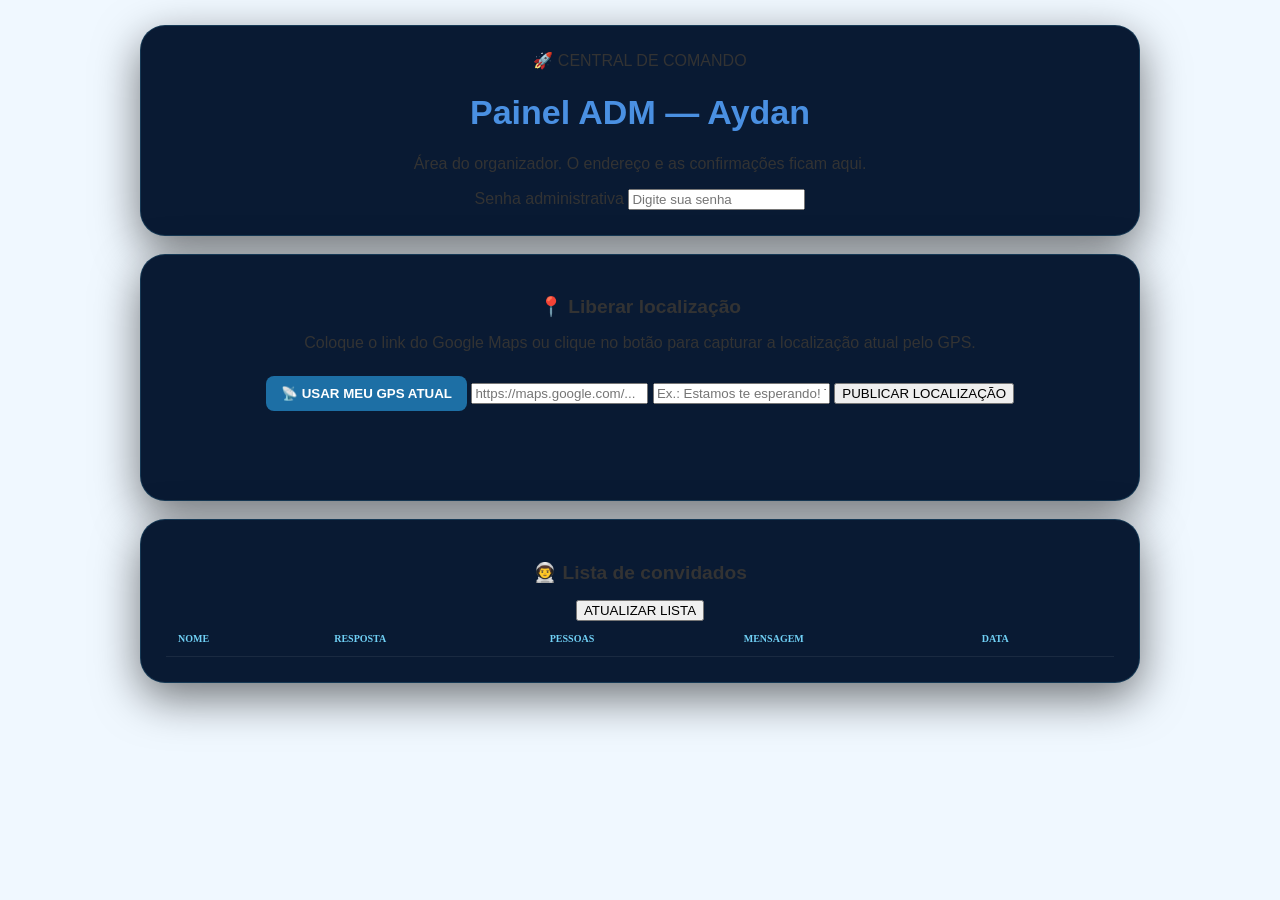
==== admin.html @ ac0ff06a "Update admin.html" ====
<!DOCTYPE html>
<html lang="pt-BR">
<head>
<meta charset="UTF-8"><meta name="viewport" content="width=device-width,initial-scale=1">
<title>Painel ADM — Missão Aydan</title>
<link rel="stylesheet" href="styles.css">
<style>
body{padding:25px}.admin{max-width:1000px;margin:auto}.admin-card{background:#091a33;border:1px solid #4bb6dc33;border-radius:25px;padding:25px;margin-bottom:18px;box-shadow:0 15px 45px #0008}
.admin h1{font-size:34px}.row{display:flex;gap:10px}.row>*{flex:1}.stat{display:inline-block;padding:15px 20px;border-radius:15px;background:#06172c;margin:5px}.stat b{font-size:25px;color:#70d0f5;display:block}.table-wrap{overflow:auto}table{width:100%;border-collapse:collapse;min-width:650px}th,td{padding:12px;border-bottom:1px solid #ffffff12;text-align:left;font-size:13px}th{color:#70d0f5;font-family:Orbitron;font-size:10px}.yes{color:#71e2b0}.no{color:#ff9eaa}.danger{background:#7d3543}.msg{min-height:22px;color:#71e2b0}
.btn-gps{background:#1d6fa5;color:#fff;border:none;padding:10px 15px;border-radius:8px;cursor:pointer;font-weight:bold;margin-top:8px;margin-bottom:10px;display:inline-block;}
.btn-gps:hover{background:#2884c3;}
</style></head>
<body>
<div class="admin">
  <div class="admin-card">
    <div class="mini-label">🚀 CENTRAL DE COMANDO</div>
    <h1>Painel ADM — Aydan</h1>
    <p>Área do organizador. O endereço e as confirmações ficam aqui.</p>
    <label>Senha administrativa</label>
    <input id="password" type="password" placeholder="Digite sua senha">
  </div>

  <div class="admin-card">
    <h2>📍 Liberar localização</h2>
    <p>Coloque o link do Google Maps ou clique no botão para capturar a localização atual pelo GPS.</p>
    
    <button type="button" class="btn-gps" onclick="pegarGps()">📡 USAR MEU GPS ATUAL</button>
    
    <input id="link" placeholder="https://maps.google.com/...">
    <input id="locationText" placeholder="Ex.: Estamos te esperando! Toque para abrir a localização.">
    <button onclick="saveLocation()">PUBLICAR LOCALIZAÇÃO</button>
    <p id="locationMsg" class="msg"></p>
  </div>

  <div class="admin-card">
    <h2>👨‍🚀 Lista de convidados</h2>
    <button onclick="loadRsvps()">ATUALIZAR LISTA</button>
    <div id="stats"></div>
    <div class="table-wrap"><table><thead><tr><th>NOME</th><th>RESPOSTA</th><th>PESSOAS</th><th>MENSAGEM</th><th>DATA</th></tr></thead><tbody id="tbody"></tbody></table></div>
  </div>
</div>

<script>
const API_URL="https://script.google.com/macros/s/AKfycbzRyEtUbEfFxPo6ADqQjDLkW-m8Dd_zgB5bS8iIat6JPP8UvKKSmZHOC3RKp5kxKCyl/exec";

async function call(payload){
  const r=await fetch(API_URL,{method:"POST",headers:{"Content-Type":"text/plain;charset=utf-8"},body:JSON.stringify(payload)});
  return await r.json();
}

function pegarGps(){
  const msg=document.getElementById("locationMsg");
  if(navigator.geolocation){
    msg.textContent="Buscando coordenadas pelo GPS...";
    navigator.geolocation.getCurrentPosition(pos=>{
      const lat=pos.coords.latitude, lon=pos.coords.longitude;
      document.getElementById("link").value=`https://www.google.com/maps?q=${lat},${lon}`;
      if(!document.getElementById("locationText").value){
        document.getElementById("locationText").value="Localização liberada! Toque para abrir a rota no mapa.";
      }
      msg.textContent="📍 GPS obtido com sucesso! Clique em 'PUBLICAR LOCALIZAÇÃO' para enviar.";
    }, err=>{
      msg.textContent="❌ Erro ao acessar GPS. Ative a localização no seu aparelho e tente novamente.";
    });
  } else {
    msg.textContent="❌ Aparelho sem suporte a GPS.";
  }
}

async function saveLocation(){
  const msg=document.getElementById("locationMsg"); msg.textContent="Publicando...";
  try{
    const d=await call({
      action:"setLocation",
      password:document.getElementById("password").value,
      link:document.getElementById("link").value,
      text:document.getElementById("locationText").value
    });
    msg.textContent=d.ok?"📍 Localização publicada com sucesso!":"❌ "+(d.error||"Erro ao publicar");
  }catch(e){
    msg.textContent="❌ Erro ao enviar. Verifique se a senha foi preenchida corretamente.";
  }
}

async function loadRsvps(){
  try{
    const r=await fetch(API_URL+"?action=list&password="+encodeURIComponent(document.getElementById("password").value));
    const d=await r.json(); if(!d.ok){alert(d.error||"Erro ao carregar lista");return}
    const yes=d.items.filter(x=>x.attending==="sim"),no=d.items.filter(x=>x.attending==="nao");
    document.getElementById("stats").innerHTML=`<span class="stat">Confirmados<b>${yes.length}</b></span><span class="stat">Não vão<b>${no.length}</b></span><span class="stat">Pessoas<b>${yes.reduce((s,x)=>s+Number(x.guests||1),0)}</b></span>`;
    document.getElementById("tbody").innerHTML=d.items.map(x=>`<tr><td>${esc(x.name)}</td><td class="${x.attending==="sim"?"yes":"no"}">${x.attending==="sim"?"SIM 🚀":"NÃO 🌙"}</td><td>${x.guests||0}</td><td>${esc(x.message||"")}</td><td>${esc(x.date||"")}</td></tr>`).join("");
  }catch(e){alert("Erro ao carregar lista. Verifique a senha digitada no topo da página.")}
}

function esc(s){return String(s).replace(/[&<>"']/g,m=>({"&":"&amp;","<":"&lt;",">":"&gt;",'"':"&quot;","'":"&#039;"}[m]))}
</script>
</body>
</html>
---- styles.css ----
/* Estilos básicos para manter o site bonito e organizado */
body {
    font-family: Arial, sans-serif;
    background-color: #f0f8ff;
    color: #333;
    text-align: center;
    margin: 0;
    padding: 20px;
}

.container {
    max-width: 600px;
    margin: 0 auto;
    background: white;
    padding: 30px;
    border-radius: 12px;
    box-shadow: 0 4px 10px rgba(0,0,0,0.1);
}

h1 {
    color: #4a90e2;
}

h2 {
    color: #333;
    font-size: 1.2em;
}

.card {
    margin-top: 25px;
    padding: 20px;
    border: 1px solid #e0e0e0;
    border-radius: 8px;
    background-color: #fafafa;
}

.btn {
    padding: 12px 20px;
    background-color: #4CAF50;
    color: white;
    border: none;
    border-radius: 5px;
    cursor: pointer;
    font-size: 16px;
    font-weight: bold;
    margin-top: 10px;
}

.btn:hover {
    background-color: #45a049;
}

a.link-mapa {
    display: inline-block;
    margin-top: 15px;
    padding: 12px 20px;
    background-color: #2196F3;
    color: white;
    text-decoration: none;
    border-radius: 5px;
    font-weight: bold;
}

a.link-mapa:hover {
    background-color: #1976D2;
}
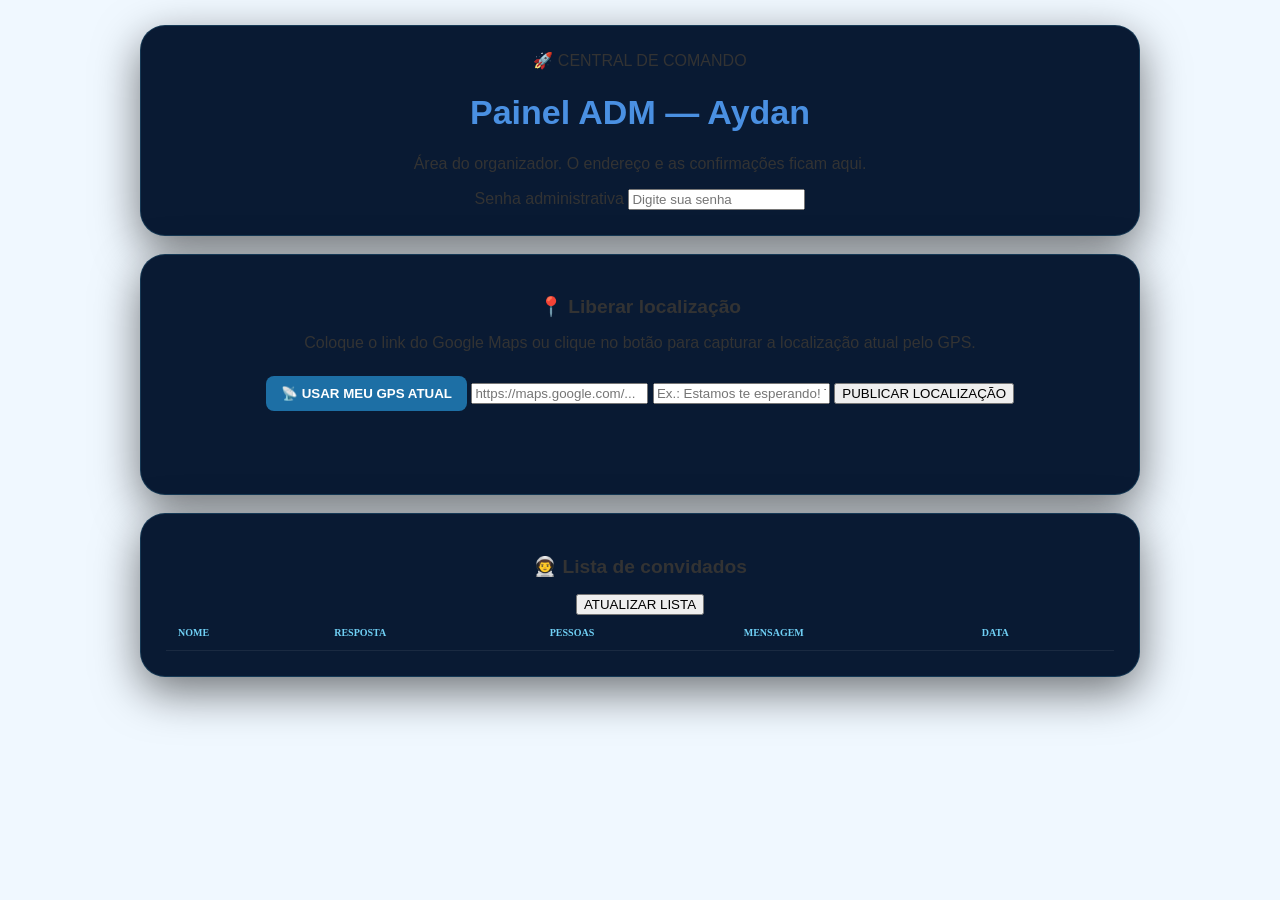
==== commit 3b9240bf: "Update admin.html" ====
--- a/admin.html
+++ b/admin.html
@@ -6,7 +6,7 @@
 <link rel="stylesheet" href="styles.css">
 <style>
 body{padding:25px}.admin{max-width:1000px;margin:auto}.admin-card{background:#091a33;border:1px solid #4bb6dc33;border-radius:25px;padding:25px;margin-bottom:18px;box-shadow:0 15px 45px #0008}
-.admin h1{font-size:34px}.row{display:flex;gap:10px}.row>*{flex:1}.stat{display:inline-block;padding:15px 20px;border-radius:15px;background:#06172c;margin:5px}.stat b{font-size:25px;color:#70d0f5;display:block}.table-wrap{overflow:auto}table{width:100%;border-collapse:collapse;min-width:650px}th,td{padding:12px;border-bottom:1px solid #ffffff12;text-align:left;font-size:13px}th{color:#70d0f5;font-family:Orbitron;font-size:10px}.yes{color:#71e2b0}.no{color:#ff9eaa}.danger{background:#7d3543}.msg{min-height:22px;color:#71e2b0}
+.admin h1{font-size:34px}.row{display:flex;gap:10px}.row>*{flex:1}.stat{display:inline-block;padding:15px 20px;border-radius:15px;background:#06172c;margin:5px}.stat b{font-size:25px;color:#70d0f5;display:block}.table-wrap{overflow:auto}table{width:100%;border-collapse:collapse;min-width:650px}th,td{padding:12px;border-bottom:1px solid #ffffff12;text-align:left;font-size:13px}th{color:#70d0f5;font-family:Orbitron;font-size:10px}.yes{color:#71e2b0}.no{color:#ff9eaa}.danger{background:#7d3543}.msg{min-height:22px;color:#71e2b0;margin-top:10px;}
 .btn-gps{background:#1d6fa5;color:#fff;border:none;padding:10px 15px;border-radius:8px;cursor:pointer;font-weight:bold;margin-top:8px;margin-bottom:10px;display:inline-block;}
 .btn-gps:hover{background:#2884c3;}
 </style></head>
@@ -60,7 +60,7 @@
       }
       msg.textContent="📍 GPS obtido com sucesso! Clique em 'PUBLICAR LOCALIZAÇÃO' para enviar.";
     }, err=>{
-      msg.textContent="❌ Erro ao acessar GPS. Ative a localização no seu aparelho e tente novamente.";
+      msg.textContent="❌ Erro ao acessar GPS. Ative a localização no seu aparelho.";
     });
   } else {
     msg.textContent="❌ Aparelho sem suporte a GPS.";
@@ -89,7 +89,7 @@
     const yes=d.items.filter(x=>x.attending==="sim"),no=d.items.filter(x=>x.attending==="nao");
     document.getElementById("stats").innerHTML=`<span class="stat">Confirmados<b>${yes.length}</b></span><span class="stat">Não vão<b>${no.length}</b></span><span class="stat">Pessoas<b>${yes.reduce((s,x)=>s+Number(x.guests||1),0)}</b></span>`;
     document.getElementById("tbody").innerHTML=d.items.map(x=>`<tr><td>${esc(x.name)}</td><td class="${x.attending==="sim"?"yes":"no"}">${x.attending==="sim"?"SIM 🚀":"NÃO 🌙"}</td><td>${x.guests||0}</td><td>${esc(x.message||"")}</td><td>${esc(x.date||"")}</td></tr>`).join("");
-  }catch(e){alert("Erro ao carregar lista. Verifique a senha digitada no topo da página.")}
+  }catch(e){alert("Erro ao carregar lista. Verifique a senha digitada.")}
 }
 
 function esc(s){return String(s).replace(/[&<>"']/g,m=>({"&":"&amp;","<":"&lt;",">":"&gt;",'"':"&quot;","'":"&#039;"}[m]))}
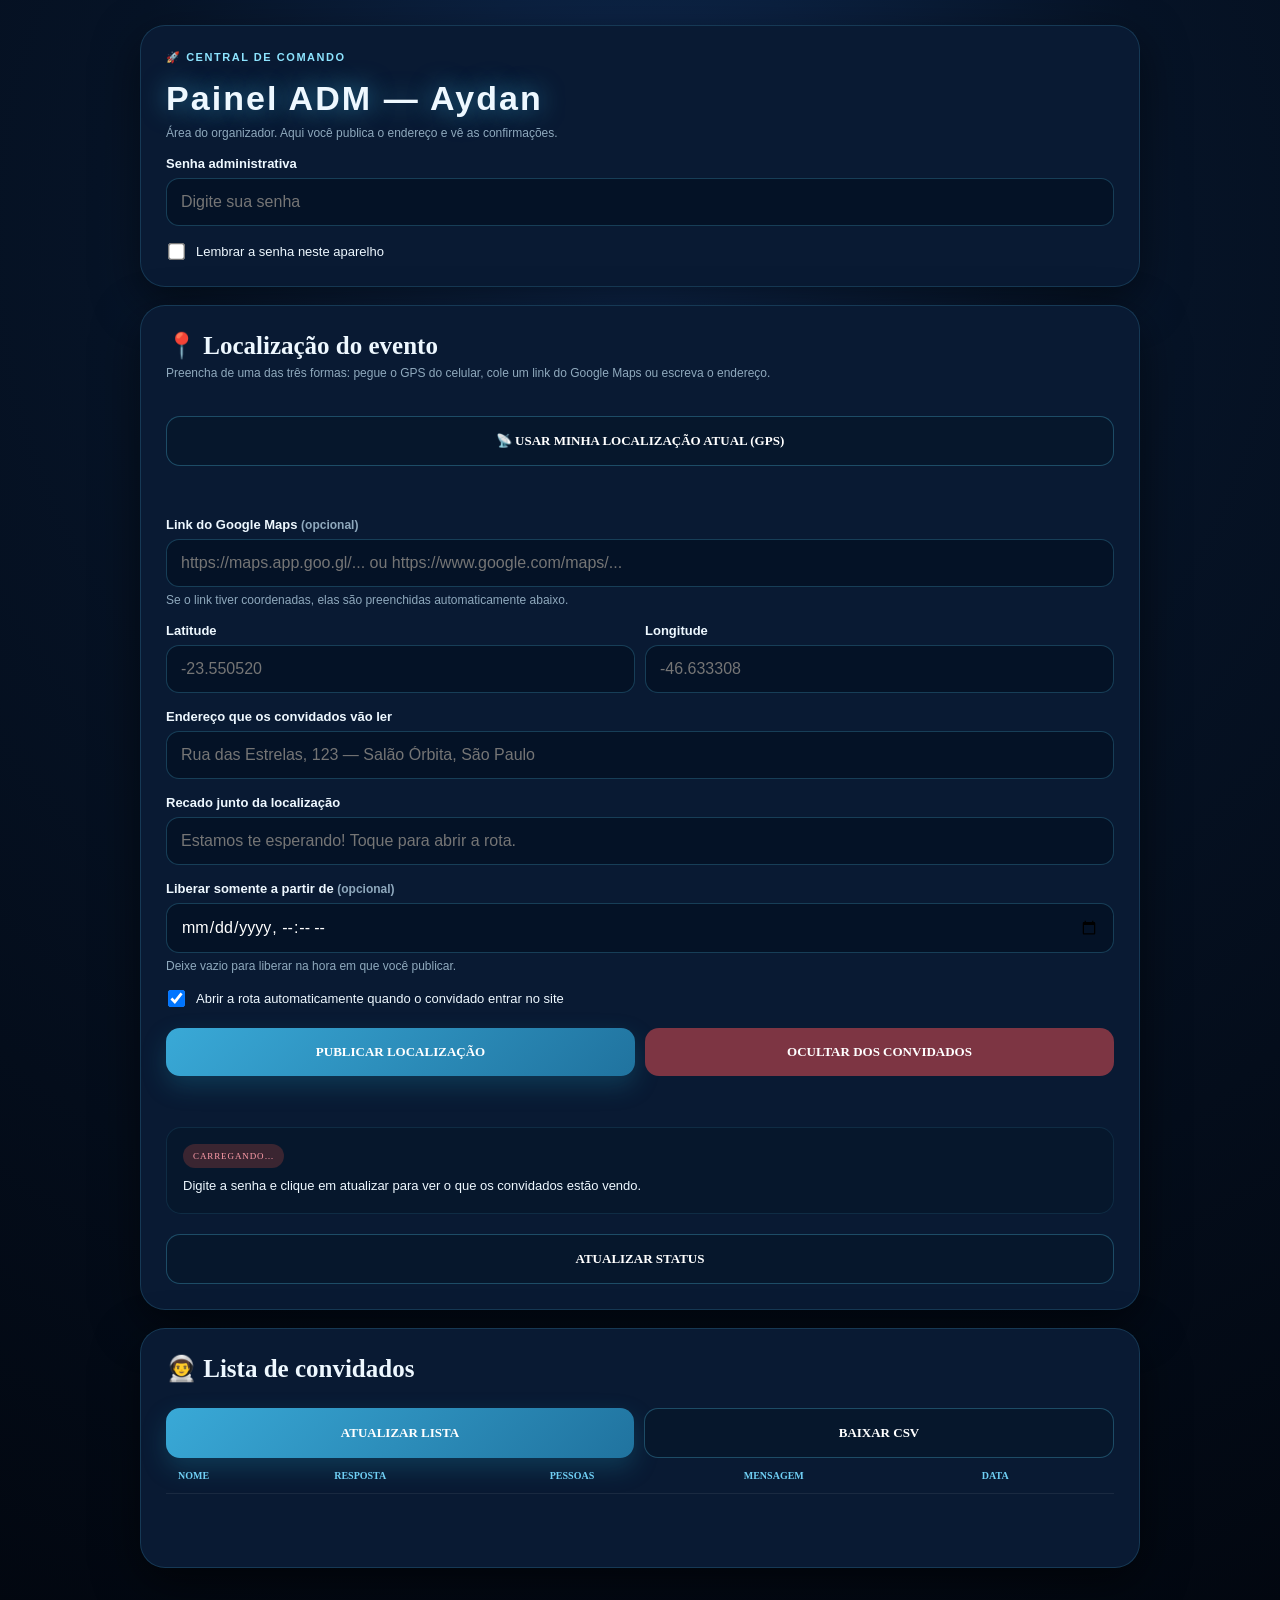
==== commit b6f52fce: "Atualização" ====
--- a/admin.html
+++ b/admin.html
@@ -5,94 +5,289 @@
 <title>Painel ADM — Missão Aydan</title>
 <link rel="stylesheet" href="styles.css">
 <style>
-body{padding:25px}.admin{max-width:1000px;margin:auto}.admin-card{background:#091a33;border:1px solid #4bb6dc33;border-radius:25px;padding:25px;margin-bottom:18px;box-shadow:0 15px 45px #0008}
-.admin h1{font-size:34px}.row{display:flex;gap:10px}.row>*{flex:1}.stat{display:inline-block;padding:15px 20px;border-radius:15px;background:#06172c;margin:5px}.stat b{font-size:25px;color:#70d0f5;display:block}.table-wrap{overflow:auto}table{width:100%;border-collapse:collapse;min-width:650px}th,td{padding:12px;border-bottom:1px solid #ffffff12;text-align:left;font-size:13px}th{color:#70d0f5;font-family:Orbitron;font-size:10px}.yes{color:#71e2b0}.no{color:#ff9eaa}.danger{background:#7d3543}.msg{min-height:22px;color:#71e2b0;margin-top:10px;}
-.btn-gps{background:#1d6fa5;color:#fff;border:none;padding:10px 15px;border-radius:8px;cursor:pointer;font-weight:bold;margin-top:8px;margin-bottom:10px;display:inline-block;}
-.btn-gps:hover{background:#2884c3;}
+body{padding:25px}
+.admin{max-width:1000px;margin:auto}
+.admin-card{background:#091a33;border:1px solid #4bb6dc33;border-radius:25px;padding:25px;margin-bottom:18px;box-shadow:0 15px 45px #0008}
+.admin h1{font-size:34px}
+.admin h2{font-family:"Playfair Display",serif;font-size:25px;margin:0 0 5px}
+.hint{color:#8fa9bd;font-size:12px;margin:6px 0 0}
+.row{display:flex;gap:10px;flex-wrap:wrap}.row>*{flex:1;min-width:180px}
+.stat{display:inline-block;padding:15px 20px;border-radius:15px;background:#06172c;margin:5px}
+.stat b{font-size:25px;color:#70d0f5;display:block}
+.table-wrap{overflow:auto}
+table{width:100%;border-collapse:collapse;min-width:650px}
+th,td{padding:12px;border-bottom:1px solid #ffffff12;text-align:left;font-size:13px}
+th{color:#70d0f5;font-family:Orbitron;font-size:10px}
+.yes{color:#71e2b0}.no{color:#ff9eaa}
+.msg{min-height:22px;color:#71e2b0;font-size:13px}
+.msg.err{color:#ff9eaa}
+button.ghost{background:#06172c;border:1px solid #4bb6dc55;box-shadow:none}
+button.danger{background:#7d3543;box-shadow:none}
+.field{margin-top:16px}
+.field label{display:block;font-weight:700;font-size:13px;margin-bottom:7px}
+.switch{display:flex;align-items:center;gap:10px;margin-top:16px;font-size:13px}
+.switch input{width:auto;flex:0 0 auto;transform:scale(1.3)}
+.preview{margin-top:16px;background:#06172c;border:1px solid #4bb6dc22;border-radius:15px;padding:16px;font-size:13px;line-height:1.6}
+.preview a{color:#8de4ff;word-break:break-all}
+.tag{display:inline-block;font-family:Orbitron;font-size:9px;letter-spacing:.1em;padding:5px 10px;border-radius:99px;background:#0b2a43;color:#8de4ff;margin-bottom:8px}
+.tag.off{background:#3a2531;color:#ff9eaa}
 </style></head>
 <body>
 <div class="admin">
+
   <div class="admin-card">
     <div class="mini-label">🚀 CENTRAL DE COMANDO</div>
     <h1>Painel ADM — Aydan</h1>
-    <p>Área do organizador. O endereço e as confirmações ficam aqui.</p>
-    <label>Senha administrativa</label>
-    <input id="password" type="password" placeholder="Digite sua senha">
+    <p class="hint">Área do organizador. Aqui você publica o endereço e vê as confirmações.</p>
+    <div class="field">
+      <label for="password">Senha administrativa</label>
+      <input id="password" type="password" placeholder="Digite sua senha" autocomplete="current-password">
+    </div>
+    <div class="switch">
+      <input type="checkbox" id="remember"><label for="remember" style="margin:0">Lembrar a senha neste aparelho</label>
+    </div>
   </div>
 
   <div class="admin-card">
-    <h2>📍 Liberar localização</h2>
-    <p>Coloque o link do Google Maps ou clique no botão para capturar a localização atual pelo GPS.</p>
-    
-    <button type="button" class="btn-gps" onclick="pegarGps()">📡 USAR MEU GPS ATUAL</button>
-    
-    <input id="link" placeholder="https://maps.google.com/...">
-    <input id="locationText" placeholder="Ex.: Estamos te esperando! Toque para abrir a localização.">
-    <button onclick="saveLocation()">PUBLICAR LOCALIZAÇÃO</button>
+    <h2>📍 Localização do evento</h2>
+    <p class="hint">Preencha de uma das três formas: pegue o GPS do celular, cole um link do Google Maps ou escreva o endereço.</p>
+
+    <div class="field">
+      <button class="ghost" onclick="pegarGps()">📡 USAR MINHA LOCALIZAÇÃO ATUAL (GPS)</button>
+      <p id="gpsMsg" class="msg"></p>
+    </div>
+
+    <div class="field">
+      <label for="link">Link do Google Maps <span class="hint">(opcional)</span></label>
+      <input id="link" placeholder="https://maps.app.goo.gl/... ou https://www.google.com/maps/...">
+      <p class="hint">Se o link tiver coordenadas, elas são preenchidas automaticamente abaixo.</p>
+    </div>
+
+    <div class="row">
+      <div class="field"><label for="lat">Latitude</label><input id="lat" placeholder="-23.550520"></div>
+      <div class="field"><label for="lng">Longitude</label><input id="lng" placeholder="-46.633308"></div>
+    </div>
+
+    <div class="field">
+      <label for="endereco">Endereço que os convidados vão ler</label>
+      <input id="endereco" placeholder="Rua das Estrelas, 123 — Salão Órbita, São Paulo">
+    </div>
+
+    <div class="field">
+      <label for="mensagem">Recado junto da localização</label>
+      <input id="mensagem" placeholder="Estamos te esperando! Toque para abrir a rota.">
+    </div>
+
+    <div class="field">
+      <label for="liberarEm">Liberar somente a partir de <span class="hint">(opcional)</span></label>
+      <input id="liberarEm" type="datetime-local">
+      <p class="hint">Deixe vazio para liberar na hora em que você publicar.</p>
+    </div>
+
+    <div class="switch">
+      <input type="checkbox" id="abrirAutomatico" checked>
+      <label for="abrirAutomatico" style="margin:0">Abrir a rota automaticamente quando o convidado entrar no site</label>
+    </div>
+
+    <div class="row">
+      <button onclick="publicar()">PUBLICAR LOCALIZAÇÃO</button>
+      <button class="danger" onclick="ocultar()">OCULTAR DOS CONVIDADOS</button>
+    </div>
     <p id="locationMsg" class="msg"></p>
+
+    <div class="preview" id="preview">
+      <span class="tag off">CARREGANDO…</span>
+      <div id="previewBody">Digite a senha e clique em atualizar para ver o que os convidados estão vendo.</div>
+    </div>
+    <button class="ghost" onclick="carregarStatus()">ATUALIZAR STATUS</button>
   </div>
 
   <div class="admin-card">
     <h2>👨‍🚀 Lista de convidados</h2>
-    <button onclick="loadRsvps()">ATUALIZAR LISTA</button>
+    <div class="row">
+      <button onclick="carregarLista()">ATUALIZAR LISTA</button>
+      <button class="ghost" onclick="baixarCsv()">BAIXAR CSV</button>
+    </div>
     <div id="stats"></div>
-    <div class="table-wrap"><table><thead><tr><th>NOME</th><th>RESPOSTA</th><th>PESSOAS</th><th>MENSAGEM</th><th>DATA</th></tr></thead><tbody id="tbody"></tbody></table></div>
+    <div class="table-wrap"><table>
+      <thead><tr><th>NOME</th><th>RESPOSTA</th><th>PESSOAS</th><th>MENSAGEM</th><th>DATA</th></tr></thead>
+      <tbody id="tbody"></tbody>
+    </table></div>
+    <p id="listMsg" class="msg"></p>
   </div>
 </div>
 
 <script>
-const API_URL="https://script.google.com/macros/s/AKfycbzRyEtUbEfFxPo6ADqQjDLkW-m8Dd_zgB5bS8iIat6JPP8UvKKSmZHOC3RKp5kxKCyl/exec";
-
-async function call(payload){
-  const r=await fetch(API_URL,{method:"POST",headers:{"Content-Type":"text/plain;charset=utf-8"},body:JSON.stringify(payload)});
-  return await r.json();
-}
-
+/* COLE ABAIXO a URL /exec do seu Google Apps Script (a mesma do script.js) */
+const API_URL = "";
+
+let ultimaLista = [];
+
+const el = id => document.getElementById(id);
+const senha = () => el("password").value;
+
+/* ------------------------- comunicação -------------------------- */
+async function chamar(payload){
+  if(!API_URL) throw new Error("Configure a URL do Apps Script no admin.html.");
+  try{
+    const r = await fetch(API_URL, {
+      method:"POST",
+      headers:{"Content-Type":"text/plain;charset=utf-8"},
+      body: JSON.stringify(payload)
+    });
+    return await r.json();
+  }catch(e){
+    // fallback por GET (algumas redes bloqueiam o POST com redirecionamento)
+    const qs = new URLSearchParams();
+    Object.keys(payload).forEach(k => qs.append(k, payload[k] == null ? "" : payload[k]));
+    const r = await fetch(API_URL + "?" + qs.toString());
+    return await r.json();
+  }
+}
+
+/* ---------------------------- GPS ------------------------------- */
 function pegarGps(){
-  const msg=document.getElementById("locationMsg");
-  if(navigator.geolocation){
-    msg.textContent="Buscando coordenadas pelo GPS...";
-    navigator.geolocation.getCurrentPosition(pos=>{
-      const lat=pos.coords.latitude, lon=pos.coords.longitude;
-      document.getElementById("link").value=`https://www.google.com/maps?q=${lat},${lon}`;
-      if(!document.getElementById("locationText").value){
-        document.getElementById("locationText").value="Localização liberada! Toque para abrir a rota no mapa.";
-      }
-      msg.textContent="📍 GPS obtido com sucesso! Clique em 'PUBLICAR LOCALIZAÇÃO' para enviar.";
-    }, err=>{
-      msg.textContent="❌ Erro ao acessar GPS. Ative a localização no seu aparelho.";
+  const m = el("gpsMsg");
+  if(!navigator.geolocation){ m.className="msg err"; m.textContent="Este aparelho não permite GPS pelo navegador."; return; }
+  m.className="msg"; m.textContent="Buscando sinal...";
+  navigator.geolocation.getCurrentPosition(p => {
+    el("lat").value = p.coords.latitude.toFixed(6);
+    el("lng").value = p.coords.longitude.toFixed(6);
+    m.textContent = "Coordenadas capturadas (precisão de cerca de " + Math.round(p.coords.accuracy) + " m).";
+  }, err => {
+    m.className="msg err";
+    m.textContent = err.code === 1
+      ? "Permissão de localização negada. Libere no navegador e tente de novo."
+      : "Não foi possível pegar o GPS agora. Digite o endereço ou cole um link.";
+  }, {enableHighAccuracy:true, timeout:15000, maximumAge:0});
+}
+
+/* --------------- coordenadas dentro de um link ------------------ */
+const PADROES = [
+  /@(-?\d+\.\d+),\s*(-?\d+\.\d+)/,
+  /!3d(-?\d+\.\d+)!4d(-?\d+\.\d+)/,
+  /[?&](?:q|ll|sll|center|destination)=(-?\d+\.\d+),\s*(-?\d+\.\d+)/,
+  /^\s*(-?\d+\.\d+)\s*,\s*(-?\d+\.\d+)\s*$/
+];
+el("link").addEventListener("input", () => {
+  const v = el("link").value;
+  for(const p of PADROES){
+    const m = v.match(p);
+    if(m){ el("lat").value = m[1]; el("lng").value = m[2]; return; }
+  }
+});
+
+/* -------------------------- publicar ---------------------------- */
+async function publicar(){
+  const m = el("locationMsg"); m.className="msg";
+  if(!senha()){ m.className="msg err"; m.textContent="Digite a senha administrativa."; return; }
+  if(!el("link").value && !el("endereco").value && !(el("lat").value && el("lng").value)){
+    m.className="msg err"; m.textContent="Preencha o GPS, o link ou o endereço."; return;
+  }
+  m.textContent = "Publicando...";
+  try{
+    const d = await chamar({
+      action:"setLocation",
+      password: senha(),
+      link: el("link").value.trim(),
+      lat: el("lat").value.trim(),
+      lng: el("lng").value.trim(),
+      endereco: el("endereco").value.trim(),
+      mensagem: el("mensagem").value.trim(),
+      liberarEm: el("liberarEm").value,
+      abrirAutomatico: el("abrirAutomatico").checked ? "SIM" : "NAO"
     });
-  } else {
-    msg.textContent="❌ Aparelho sem suporte a GPS.";
-  }
-}
-
-async function saveLocation(){
-  const msg=document.getElementById("locationMsg"); msg.textContent="Publicando...";
-  try{
-    const d=await call({
-      action:"setLocation",
-      password:document.getElementById("password").value,
-      link:document.getElementById("link").value,
-      text:document.getElementById("locationText").value
-    });
-    msg.textContent=d.ok?"📍 Localização publicada com sucesso!":"❌ "+(d.error||"Erro ao publicar");
-  }catch(e){
-    msg.textContent="❌ Erro ao enviar. Verifique se a senha foi preenchida corretamente.";
-  }
-}
-
-async function loadRsvps(){
-  try{
-    const r=await fetch(API_URL+"?action=list&password="+encodeURIComponent(document.getElementById("password").value));
-    const d=await r.json(); if(!d.ok){alert(d.error||"Erro ao carregar lista");return}
-    const yes=d.items.filter(x=>x.attending==="sim"),no=d.items.filter(x=>x.attending==="nao");
-    document.getElementById("stats").innerHTML=`<span class="stat">Confirmados<b>${yes.length}</b></span><span class="stat">Não vão<b>${no.length}</b></span><span class="stat">Pessoas<b>${yes.reduce((s,x)=>s+Number(x.guests||1),0)}</b></span>`;
-    document.getElementById("tbody").innerHTML=d.items.map(x=>`<tr><td>${esc(x.name)}</td><td class="${x.attending==="sim"?"yes":"no"}">${x.attending==="sim"?"SIM 🚀":"NÃO 🌙"}</td><td>${x.guests||0}</td><td>${esc(x.message||"")}</td><td>${esc(x.date||"")}</td></tr>`).join("");
-  }catch(e){alert("Erro ao carregar lista. Verifique a senha digitada.")}
-}
-
-function esc(s){return String(s).replace(/[&<>"']/g,m=>({"&":"&amp;","<":"&lt;",">":"&gt;",'"':"&quot;","'":"&#039;"}[m]))}
+    if(d.ok){ m.textContent = "Localização publicada às " + (d.atualizadoEm || "agora") + "."; salvarSenha(); mostrarPreview(d.publicada); }
+    else { m.className="msg err"; m.textContent = d.error; }
+  }catch(e){ m.className="msg err"; m.textContent = e.message; }
+}
+
+async function ocultar(){
+  const m = el("locationMsg"); m.className="msg"; m.textContent="Ocultando...";
+  try{
+    const d = await chamar({action:"hideLocation", password: senha()});
+    if(d.ok){ m.textContent="Localização ocultada. Os convidados voltaram a ver o aviso de espera."; carregarStatus(); }
+    else { m.className="msg err"; m.textContent=d.error; }
+  }catch(e){ m.className="msg err"; m.textContent=e.message; }
+}
+
+/* --------------------------- status ----------------------------- */
+async function carregarStatus(){
+  if(!senha()) return;
+  try{
+    const d = await chamar({action:"status", password: senha()});
+    if(!d.ok){ el("previewBody").textContent = d.error; return; }
+    const c = d.config || {};
+    el("link").value = el("link").value || c.LOCAL_LINK || "";
+    el("lat").value = el("lat").value || c.LOCAL_LAT || "";
+    el("lng").value = el("lng").value || c.LOCAL_LNG || "";
+    el("endereco").value = el("endereco").value || c.LOCAL_ENDERECO || "";
+    el("mensagem").value = el("mensagem").value || c.LOCAL_MENSAGEM || "";
+    if(c.LOCAL_LIBERAR_EM && !el("liberarEm").value) el("liberarEm").value = c.LOCAL_LIBERAR_EM;
+    el("abrirAutomatico").checked = String(c.LOCAL_ABRIR_AUTOMATICO||"").toUpperCase() !== "NAO";
+    mostrarPreview(d.publicada);
+    salvarSenha();
+  }catch(e){ el("previewBody").textContent = e.message; }
+}
+
+function mostrarPreview(p){
+  const box = el("preview");
+  if(!p || !p.liberado){
+    box.innerHTML = '<span class="tag off">CONVIDADOS NÃO ESTÃO VENDO</span><div>' +
+      (p && p.liberarEm ? "Agendada para " + esc(p.liberarEm).replace("T"," ") + "." : "Nenhuma localização liberada.") + '</div>';
+    return;
+  }
+  box.innerHTML = '<span class="tag">CONVIDADOS ESTÃO VENDO</span><div>' +
+    (p.endereco ? "<b>" + esc(p.endereco) + "</b><br>" : "") +
+    (p.mensagem ? esc(p.mensagem) + "<br>" : "") +
+    'Rota: <a href="' + esc(p.rota) + '" target="_blank" rel="noopener">testar link da rota</a><br>' +
+    'Abertura automática: ' + (p.abrirAutomatico ? "ligada" : "desligada") +
+    (p.atualizadoEm ? "<br>Atualizado em " + esc(p.atualizadoEm) : "") + '</div>';
+}
+
+/* ---------------------------- lista ----------------------------- */
+async function carregarLista(){
+  const m = el("listMsg"); m.className="msg"; m.textContent="Carregando...";
+  try{
+    const d = await chamar({action:"list", password: senha()});
+    if(!d.ok){ m.className="msg err"; m.textContent=d.error; return; }
+    ultimaLista = d.items || [];
+    const sim = ultimaLista.filter(x=>x.attending==="sim");
+    const nao = ultimaLista.filter(x=>x.attending!=="sim");
+    el("stats").innerHTML =
+      '<span class="stat">Confirmados<b>'+sim.length+'</b></span>'+
+      '<span class="stat">Não vão<b>'+nao.length+'</b></span>'+
+      '<span class="stat">Total de pessoas<b>'+sim.reduce((s,x)=>s+(Number(x.guests)||1),0)+'</b></span>';
+    el("tbody").innerHTML = ultimaLista.map(x =>
+      '<tr><td>'+esc(x.name)+'</td>'+
+      '<td class="'+(x.attending==="sim"?"yes":"no")+'">'+(x.attending==="sim"?"SIM 🚀":"NÃO 🌙")+'</td>'+
+      '<td>'+(x.guests||0)+'</td><td>'+esc(x.message||"")+'</td><td>'+esc(x.date||"")+'</td></tr>').join("");
+    m.textContent = ultimaLista.length ? "" : "Ninguém respondeu ainda.";
+    salvarSenha();
+  }catch(e){ m.className="msg err"; m.textContent=e.message; }
+}
+
+function baixarCsv(){
+  if(!ultimaLista.length){ el("listMsg").textContent="Atualize a lista primeiro."; return; }
+  const linhas = [["Nome","Resposta","Pessoas","Mensagem","Data"]].concat(
+    ultimaLista.map(x=>[x.name, x.attending==="sim"?"SIM":"NAO", x.guests||0, x.message||"", x.date||""]));
+  const csv = "\uFEFF" + linhas.map(l => l.map(c => '"'+String(c).replace(/"/g,'""')+'"').join(";")).join("\n");
+  const a = document.createElement("a");
+  a.href = URL.createObjectURL(new Blob([csv], {type:"text/csv"}));
+  a.download = "convidados-aydan.csv";
+  a.click();
+}
+
+/* ---------------------------- senha ----------------------------- */
+function salvarSenha(){
+  if(el("remember").checked) localStorage.setItem("aydan_adm", senha());
+  else localStorage.removeItem("aydan_adm");
+}
+const guardada = localStorage.getItem("aydan_adm");
+if(guardada){ el("password").value = guardada; el("remember").checked = true; }
+el("password").addEventListener("change", () => { if(senha()) carregarStatus(); });
+if(guardada && API_URL) carregarStatus();
+
+function esc(s){return String(s==null?"":s).replace(/[&<>"']/g,m=>({"&":"&amp;","<":"&lt;",">":"&gt;",'"':"&quot;","'":"&#039;"}[m]))}
 </script>
-</body>
-</html>
+</body></html>
--- a/styles.css
+++ b/styles.css
@@ -1,66 +1,39 @@
-/* Estilos básicos para manter o site bonito e organizado */
-body {
-    font-family: Arial, sans-serif;
-    background-color: #f0f8ff;
-    color: #333;
-    text-align: center;
-    margin: 0;
-    padding: 20px;
-}
-
-.container {
-    max-width: 600px;
-    margin: 0 auto;
-    background: white;
-    padding: 30px;
-    border-radius: 12px;
-    box-shadow: 0 4px 10px rgba(0,0,0,0.1);
-}
-
-h1 {
-    color: #4a90e2;
-}
-
-h2 {
-    color: #333;
-    font-size: 1.2em;
-}
-
-.card {
-    margin-top: 25px;
-    padding: 20px;
-    border: 1px solid #e0e0e0;
-    border-radius: 8px;
-    background-color: #fafafa;
-}
-
-.btn {
-    padding: 12px 20px;
-    background-color: #4CAF50;
-    color: white;
-    border: none;
-    border-radius: 5px;
-    cursor: pointer;
-    font-size: 16px;
-    font-weight: bold;
-    margin-top: 10px;
-}
-
-.btn:hover {
-    background-color: #45a049;
-}
-
-a.link-mapa {
-    display: inline-block;
-    margin-top: 15px;
-    padding: 12px 20px;
-    background-color: #2196F3;
-    color: white;
-    text-decoration: none;
-    border-radius: 5px;
-    font-weight: bold;
-}
-
-a.link-mapa:hover {
-    background-color: #1976D2;
-}+*{box-sizing:border-box}html{scroll-behavior:smooth}
+:root{--bg:#030916;--panel:#091a33;--blue:#55c7f3;--cyan:#8de4ff;--gold:#f4bd58;--text:#eef8ff;--muted:#9db5ca}
+body{margin:0;background:radial-gradient(circle at 50% 15%,#102d58 0,#061326 36%,#020710 100%);color:var(--text);font-family:"DM Sans",sans-serif;min-height:100vh;overflow-x:hidden}
+.stars,.stars:before,.stars:after{position:fixed;inset:0;content:"";pointer-events:none;background-image:radial-gradient(#fff 1px,transparent 1px);background-size:83px 83px;opacity:.24;z-index:-2}
+.stars:before{background-size:137px 137px;transform:translate(31px,18px);opacity:.18}.stars:after{background-size:211px 211px;transform:translate(-42px,-22px);opacity:.14}
+.nebula{position:fixed;width:420px;height:420px;border-radius:50%;filter:blur(70px);opacity:.14;z-index:-3}.n1{background:#1688c4;left:-180px;top:180px}.n2{background:#784bd1;right:-200px;bottom:80px}
+.hero{position:relative;min-height:650px;display:flex;align-items:center;justify-content:center;text-align:center;padding:55px 18px 70px;overflow:hidden}
+.hero-inner{width:min(900px,100%);position:relative;z-index:2}
+.astronaut{font-size:86px;filter:drop-shadow(0 12px 24px #000);animation:float 4s ease-in-out infinite}
+@keyframes float{50%{transform:translateY(-13px) rotate(2deg)}}
+.eyebrow,.mini-label{font-family:Orbitron,sans-serif;letter-spacing:.14em;color:var(--cyan);font-size:11px;font-weight:700}
+h1{font-family:Orbitron,sans-serif;font-size:clamp(42px,9vw,86px);margin:15px 0 8px;letter-spacing:.06em;text-shadow:0 0 25px #3db9e6aa}
+.orbit-line{width:min(450px,80%);height:20px;margin:0 auto;color:var(--gold);position:relative}.orbit-line:before{content:"";position:absolute;left:0;right:0;top:9px;border-top:1px solid #5dbfe3aa;border-radius:50%}.orbit-line span{background:#061326;padding:0 12px;position:relative}
+.subtitle{font-size:17px;color:#c4d8e8;margin:18px 0 2px}.baby-name{font-family:"Playfair Display",serif;font-size:clamp(78px,15vw,150px);line-height:1;color:#70d0f5;letter-spacing:.06em;text-shadow:0 0 35px #45b9e655}
+.mission-badge{display:inline-block;margin-top:25px;padding:11px 18px;border:1px solid #55c7f355;background:#071b32cc;border-radius:99px;font-family:Orbitron,sans-serif;font-size:11px;letter-spacing:.05em;color:#dff7ff}
+.planet{position:absolute;border-radius:50%;opacity:.85}.planet-a{width:120px;height:120px;left:3%;top:16%;background:radial-gradient(circle at 35% 30%,#9bdef0,#27749c 60%,#12344c);box-shadow:inset -18px -15px 30px #00111c,0 0 50px #238ebd55}.planet-b{width:75px;height:75px;right:8%;bottom:19%;background:radial-gradient(circle at 35% 30%,#f6d59a,#c67c38 65%,#6b381f);box-shadow:inset -12px -10px 20px #3c1708}
+.info-section{width:min(900px,calc(100% - 30px));margin:-25px auto 30px;display:grid;grid-template-columns:repeat(3,1fr);gap:14px;position:relative;z-index:3}
+.info-card,.panel,.location-box{background:linear-gradient(145deg,#0b213d,#07162b);border:1px solid #4bb6dc33;box-shadow:0 18px 50px #0008}
+.info-card{border-radius:22px;padding:23px 12px;text-align:center}.info-icon{font-size:31px;margin-bottom:8px}.info-card small{display:block;color:#8eb0c7;font-size:10px;letter-spacing:.13em;font-family:Orbitron}.info-card strong{display:block;margin-top:7px;font-size:14px;line-height:1.4}
+.panel{width:min(680px,calc(100% - 30px));margin:0 auto 30px;border-radius:28px;padding:30px}.section-head{text-align:center}.rocket{font-size:32px}.section-head h2,.location h2,.final h2{font-family:"Playfair Display",serif;font-size:32px;margin:5px 0 5px}.section-head p,.location p,.final p{color:var(--muted);margin-top:0}
+form label{display:block;font-weight:700;font-size:13px;margin:17px 0 7px}form label span{font-weight:400;color:#7893a9}
+input,select,textarea{width:100%;padding:14px;border-radius:13px;border:1px solid #4bb6dc44;background:#041226;color:white;font:inherit;outline:none}input:focus,select:focus,textarea:focus{border-color:#55c7f3;box-shadow:0 0 0 3px #55c7f31a}
+.choices{display:grid;grid-template-columns:1fr 1fr;gap:10px}.choice{margin:0;cursor:pointer}.choice input{position:absolute;opacity:0}.choice span{display:block;text-align:center;padding:15px 8px;border:1px solid #4bb6dc44;border-radius:13px;background:#06172c;color:#dff7ff;font-weight:700;font-size:12px}.choice input:checked+span{border-color:#55c7f3;background:#0b2a43;box-shadow:0 0 20px #55c7f31c}
+button{width:100%;margin-top:20px;border:0;border-radius:14px;padding:16px;background:linear-gradient(135deg,#39a9d7,#20739f);color:#fff;font:700 13px Orbitron;cursor:pointer;box-shadow:0 10px 25px #1d8db044}button:disabled{opacity:.55}
+#status{text-align:center;min-height:20px;color:#76e3b2;font-weight:600;font-size:13px}
+.location{width:min(900px,calc(100% - 30px));margin:auto}.location-box{border-radius:25px;padding:25px;display:grid;grid-template-columns:auto 1fr;gap:15px;align-items:center}.map-orbit{font-size:42px}.location h2{font-size:29px}.location-btn{grid-column:1/-1;text-decoration:none;text-align:center;padding:14px;border-radius:13px;background:#173c5a;color:#fff;font-weight:700;font-size:13px}.location-btn.disabled{background:#394b5b;color:#8fa3b3;pointer-events:none}
+.final{text-align:center;padding:70px 20px 80px}.planet-icon{font-size:40px}.final h2{font-size:31px}.final p{max-width:550px;margin:auto;line-height:1.6}footer{text-align:center;padding:22px;color:#63839a;border-top:1px solid #ffffff0d;font-family:Orbitron;font-size:9px;letter-spacing:.12em}
+@media(max-width:650px){.hero{min-height:580px}.astronaut{font-size:70px}.planet-a{width:70px;height:70px}.planet-b{width:50px;height:50px}.info-section{grid-template-columns:1fr}.info-card{padding:18px}.panel{padding:22px}.choices{grid-template-columns:1fr}.location-box{grid-template-columns:auto 1fr}}
+/* --- central de navegação: rota liberada --- */
+.location-address{margin:6px 0 0;color:#dff7ff;font-weight:600;font-size:15px}
+.location-actions{grid-column:1/-1;display:grid;gap:10px}
+.location-actions-row{display:grid;grid-template-columns:1fr 1fr;gap:10px}
+.location-btn.primary{background:linear-gradient(135deg,#39a9d7,#20739f);box-shadow:0 10px 25px #1d8db044}
+.location-btn.small{font-size:12px;padding:12px;background:#0f2f49;border:1px solid #4bb6dc44}
+.location-btn:focus-visible,button:focus-visible,.link-btn:focus-visible{outline:2px solid #8de4ff;outline-offset:3px}
+.auto-open{grid-column:1/-1;display:flex;align-items:center;justify-content:space-between;gap:10px;background:#06172c;border:1px solid #4bb6dc33;border-radius:13px;padding:12px 15px;font-size:13px;color:#8de4ff;font-weight:600}
+.link-btn{background:none;border:0;margin:0;padding:0;width:auto;color:#9db5ca;font:inherit;text-decoration:underline;cursor:pointer;box-shadow:none}
+@media(max-width:650px){.location-actions-row{grid-template-columns:1fr}}
+@media(prefers-reduced-motion:reduce){*{animation:none!important;transition:none!important}}
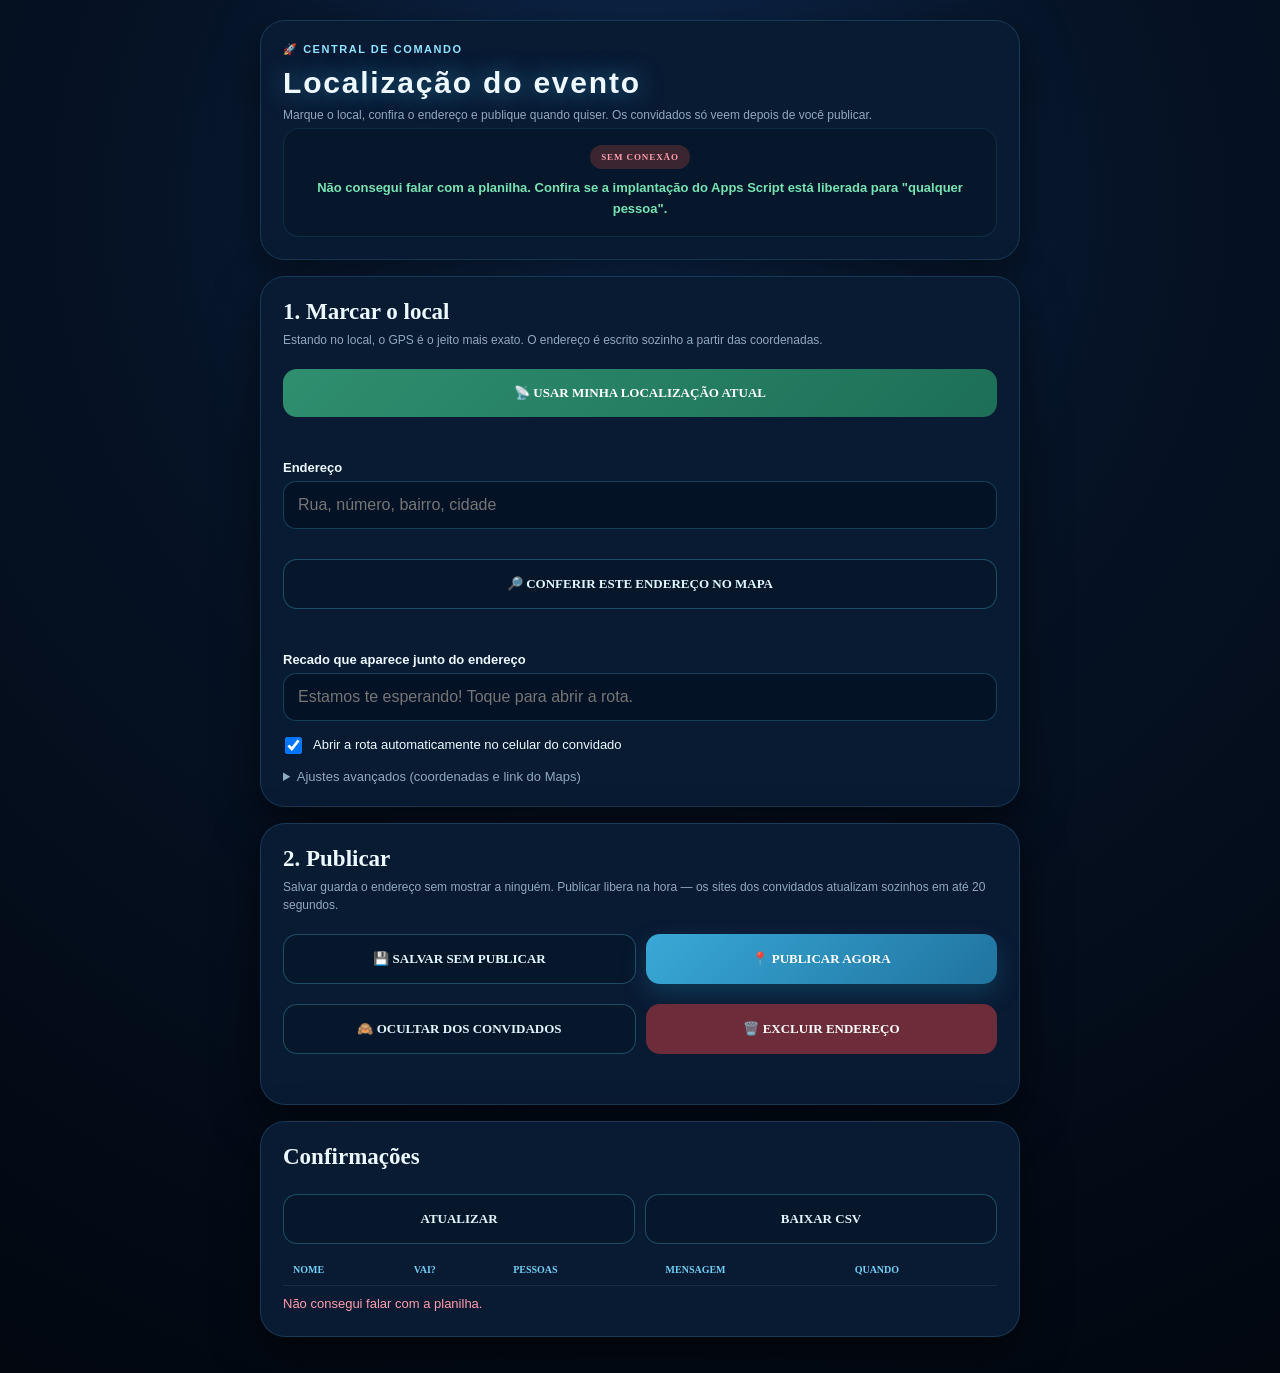
==== commit 8dd5bba8: "Atualização" ====
--- a/admin.html
+++ b/admin.html
@@ -2,115 +2,113 @@
 <html lang="pt-BR">
 <head>
 <meta charset="UTF-8"><meta name="viewport" content="width=device-width,initial-scale=1">
-<title>Painel ADM — Missão Aydan</title>
+<meta name="robots" content="noindex,nofollow">
+<title>Painel — Missão Aydan</title>
 <link rel="stylesheet" href="styles.css">
 <style>
-body{padding:25px}
-.admin{max-width:1000px;margin:auto}
-.admin-card{background:#091a33;border:1px solid #4bb6dc33;border-radius:25px;padding:25px;margin-bottom:18px;box-shadow:0 15px 45px #0008}
-.admin h1{font-size:34px}
-.admin h2{font-family:"Playfair Display",serif;font-size:25px;margin:0 0 5px}
-.hint{color:#8fa9bd;font-size:12px;margin:6px 0 0}
-.row{display:flex;gap:10px;flex-wrap:wrap}.row>*{flex:1;min-width:180px}
-.stat{display:inline-block;padding:15px 20px;border-radius:15px;background:#06172c;margin:5px}
-.stat b{font-size:25px;color:#70d0f5;display:block}
-.table-wrap{overflow:auto}
-table{width:100%;border-collapse:collapse;min-width:650px}
-th,td{padding:12px;border-bottom:1px solid #ffffff12;text-align:left;font-size:13px}
+body{padding:20px}
+.admin{max-width:760px;margin:auto}
+.admin-card{background:#091a33;border:1px solid #4bb6dc33;border-radius:25px;padding:22px;margin-bottom:16px;box-shadow:0 15px 45px #0008}
+.admin h1{font-size:30px;margin:10px 0 4px}
+.admin h2{font-family:"Playfair Display",serif;font-size:23px;margin:0 0 4px}
+.hint{color:#8fa9bd;font-size:12px;margin:6px 0 0;line-height:1.5}
+.field{margin-top:15px}
+.field label{display:block;font-weight:700;font-size:13px;margin-bottom:6px}
+.row{display:flex;gap:10px;flex-wrap:wrap}.row>*{flex:1;min-width:150px}
+.msg{min-height:20px;font-size:13px;color:#71e2b0;margin:8px 0 0;line-height:1.5}
+.msg.err{color:#ff9eaa}.msg.wait{color:#8fa9bd}
+button.ghost{background:#06172c;border:1px solid #4bb6dc55;box-shadow:none;color:#dff7ff}
+button.gps{background:linear-gradient(135deg,#2f8f6f,#1d6f57);box-shadow:none}
+button.danger{background:#6d2c39;box-shadow:none}
+.switch{display:flex;align-items:center;gap:10px;margin-top:15px;font-size:13px;line-height:1.4}
+.switch input{width:auto;flex:0 0 auto;transform:scale(1.3)}
+.status{margin-top:4px;background:#06172c;border:1px solid #4bb6dc22;border-radius:16px;padding:16px;font-size:13px;line-height:1.6}
+.status a{color:#8de4ff;word-break:break-all}
+.tag{display:inline-block;font-family:Orbitron;font-size:9px;letter-spacing:.1em;padding:5px 11px;border-radius:99px;margin-bottom:9px}
+.tag.on{background:#0d3b2c;color:#71e2b0}.tag.off{background:#3a2531;color:#ff9eaa}
+.accuracy{display:inline-block;margin-top:8px;font-size:11px;font-family:Orbitron;letter-spacing:.08em;padding:5px 10px;border-radius:99px;background:#06172c;color:#8de4ff}
+.stat{display:inline-block;padding:12px 16px;border-radius:14px;background:#06172c;margin:5px 5px 0 0;font-size:12px}
+.stat b{font-size:22px;color:#70d0f5;display:block}
+.table-wrap{overflow:auto;margin-top:10px}
+table{width:100%;border-collapse:collapse;min-width:560px}
+th,td{padding:10px;border-bottom:1px solid #ffffff12;text-align:left;font-size:13px}
 th{color:#70d0f5;font-family:Orbitron;font-size:10px}
 .yes{color:#71e2b0}.no{color:#ff9eaa}
-.msg{min-height:22px;color:#71e2b0;font-size:13px}
-.msg.err{color:#ff9eaa}
-button.ghost{background:#06172c;border:1px solid #4bb6dc55;box-shadow:none}
-button.danger{background:#7d3543;box-shadow:none}
-.field{margin-top:16px}
-.field label{display:block;font-weight:700;font-size:13px;margin-bottom:7px}
-.switch{display:flex;align-items:center;gap:10px;margin-top:16px;font-size:13px}
-.switch input{width:auto;flex:0 0 auto;transform:scale(1.3)}
-.preview{margin-top:16px;background:#06172c;border:1px solid #4bb6dc22;border-radius:15px;padding:16px;font-size:13px;line-height:1.6}
-.preview a{color:#8de4ff;word-break:break-all}
-.tag{display:inline-block;font-family:Orbitron;font-size:9px;letter-spacing:.1em;padding:5px 10px;border-radius:99px;background:#0b2a43;color:#8de4ff;margin-bottom:8px}
-.tag.off{background:#3a2531;color:#ff9eaa}
+details{margin-top:14px}summary{cursor:pointer;color:#8fa9bd;font-size:13px}
 </style></head>
 <body>
 <div class="admin">
 
   <div class="admin-card">
     <div class="mini-label">🚀 CENTRAL DE COMANDO</div>
-    <h1>Painel ADM — Aydan</h1>
-    <p class="hint">Área do organizador. Aqui você publica o endereço e vê as confirmações.</p>
+    <h1>Localização do evento</h1>
+    <p class="hint">Marque o local, confira o endereço e publique quando quiser. Os convidados só veem depois de você publicar.</p>
+    <div class="status" id="status"><span class="tag off">CARREGANDO…</span><div>Consultando a planilha…</div></div>
+  </div>
+
+  <div class="admin-card">
+    <h2>1. Marcar o local</h2>
+    <p class="hint">Estando no local, o GPS é o jeito mais exato. O endereço é escrito sozinho a partir das coordenadas.</p>
+
+    <button class="gps" onclick="pegarGps()">📡 USAR MINHA LOCALIZAÇÃO ATUAL</button>
+    <p id="gpsMsg" class="msg"></p>
+
     <div class="field">
-      <label for="password">Senha administrativa</label>
-      <input id="password" type="password" placeholder="Digite sua senha" autocomplete="current-password">
-    </div>
-    <div class="switch">
-      <input type="checkbox" id="remember"><label for="remember" style="margin:0">Lembrar a senha neste aparelho</label>
-    </div>
-  </div>
-
-  <div class="admin-card">
-    <h2>📍 Localização do evento</h2>
-    <p class="hint">Preencha de uma das três formas: pegue o GPS do celular, cole um link do Google Maps ou escreva o endereço.</p>
+      <label for="endereco">Endereço</label>
+      <input id="endereco" placeholder="Rua, número, bairro, cidade">
+      <div class="row" style="margin-top:10px">
+        <button class="ghost" onclick="buscarEndereco()">🔎 CONFERIR ESTE ENDEREÇO NO MAPA</button>
+      </div>
+      <p id="endMsg" class="msg"></p>
+    </div>
 
     <div class="field">
-      <button class="ghost" onclick="pegarGps()">📡 USAR MINHA LOCALIZAÇÃO ATUAL (GPS)</button>
-      <p id="gpsMsg" class="msg"></p>
-    </div>
-
-    <div class="field">
-      <label for="link">Link do Google Maps <span class="hint">(opcional)</span></label>
-      <input id="link" placeholder="https://maps.app.goo.gl/... ou https://www.google.com/maps/...">
-      <p class="hint">Se o link tiver coordenadas, elas são preenchidas automaticamente abaixo.</p>
-    </div>
-
-    <div class="row">
-      <div class="field"><label for="lat">Latitude</label><input id="lat" placeholder="-23.550520"></div>
-      <div class="field"><label for="lng">Longitude</label><input id="lng" placeholder="-46.633308"></div>
-    </div>
-
-    <div class="field">
-      <label for="endereco">Endereço que os convidados vão ler</label>
-      <input id="endereco" placeholder="Rua das Estrelas, 123 — Salão Órbita, São Paulo">
-    </div>
-
-    <div class="field">
-      <label for="mensagem">Recado junto da localização</label>
+      <label for="mensagem">Recado que aparece junto do endereço</label>
       <input id="mensagem" placeholder="Estamos te esperando! Toque para abrir a rota.">
-    </div>
-
-    <div class="field">
-      <label for="liberarEm">Liberar somente a partir de <span class="hint">(opcional)</span></label>
-      <input id="liberarEm" type="datetime-local">
-      <p class="hint">Deixe vazio para liberar na hora em que você publicar.</p>
     </div>
 
     <div class="switch">
       <input type="checkbox" id="abrirAutomatico" checked>
-      <label for="abrirAutomatico" style="margin:0">Abrir a rota automaticamente quando o convidado entrar no site</label>
-    </div>
-
+      <label for="abrirAutomatico" style="margin:0">Abrir a rota automaticamente no celular do convidado</label>
+    </div>
+
+    <details>
+      <summary>Ajustes avançados (coordenadas e link do Maps)</summary>
+      <div class="row">
+        <div class="field"><label for="lat">Latitude</label><input id="lat" placeholder="-23.550520"></div>
+        <div class="field"><label for="lng">Longitude</label><input id="lng" placeholder="-46.633308"></div>
+      </div>
+      <div class="field">
+        <label for="link">Link do Google Maps (opcional)</label>
+        <input id="link" placeholder="https://maps.app.goo.gl/...">
+        <p class="hint">Se o link tiver coordenadas, elas entram automaticamente nos campos acima.</p>
+      </div>
+    </details>
+  </div>
+
+  <div class="admin-card">
+    <h2>2. Publicar</h2>
+    <p class="hint">Salvar guarda o endereço sem mostrar a ninguém. Publicar libera na hora — os sites dos convidados atualizam sozinhos em até 20 segundos.</p>
     <div class="row">
-      <button onclick="publicar()">PUBLICAR LOCALIZAÇÃO</button>
-      <button class="danger" onclick="ocultar()">OCULTAR DOS CONVIDADOS</button>
-    </div>
-    <p id="locationMsg" class="msg"></p>
-
-    <div class="preview" id="preview">
-      <span class="tag off">CARREGANDO…</span>
-      <div id="previewBody">Digite a senha e clique em atualizar para ver o que os convidados estão vendo.</div>
-    </div>
-    <button class="ghost" onclick="carregarStatus()">ATUALIZAR STATUS</button>
+      <button class="ghost" onclick="salvar(false)">💾 SALVAR SEM PUBLICAR</button>
+      <button onclick="salvar(true)">📍 PUBLICAR AGORA</button>
+    </div>
+    <div class="row" style="margin-top:0">
+      <button class="ghost" onclick="ocultar()">🙈 OCULTAR DOS CONVIDADOS</button>
+      <button class="danger" onclick="excluir()">🗑️ EXCLUIR ENDEREÇO</button>
+    </div>
+    <p id="acaoMsg" class="msg"></p>
   </div>
 
   <div class="admin-card">
-    <h2>👨‍🚀 Lista de convidados</h2>
+    <h2>Confirmações</h2>
     <div class="row">
-      <button onclick="carregarLista()">ATUALIZAR LISTA</button>
+      <button class="ghost" onclick="carregarLista()">ATUALIZAR</button>
       <button class="ghost" onclick="baixarCsv()">BAIXAR CSV</button>
     </div>
     <div id="stats"></div>
     <div class="table-wrap"><table>
-      <thead><tr><th>NOME</th><th>RESPOSTA</th><th>PESSOAS</th><th>MENSAGEM</th><th>DATA</th></tr></thead>
+      <thead><tr><th>NOME</th><th>VAI?</th><th>PESSOAS</th><th>MENSAGEM</th><th>QUANDO</th></tr></thead>
       <tbody id="tbody"></tbody>
     </table></div>
     <p id="listMsg" class="msg"></p>
@@ -118,17 +116,14 @@
 </div>
 
 <script>
-/* COLE ABAIXO a URL /exec do seu Google Apps Script (a mesma do script.js) */
-const API_URL = "";
-
+/* URL /exec do Google Apps Script */
+const API_URL = "https://script.google.com/macros/s/AKfycbxLoO96uzau5hLFmKQmmaCrulP3N5sWPHTAdOWWxvtP7T9XXKA5sQEO8Bw2r1GASLwh/exec";
+
+const el = id => document.getElementById(id);
 let ultimaLista = [];
 
-const el = id => document.getElementById(id);
-const senha = () => el("password").value;
-
-/* ------------------------- comunicação -------------------------- */
+/* --------------------------- rede ---------------------------- */
 async function chamar(payload){
-  if(!API_URL) throw new Error("Configure a URL do Apps Script no admin.html.");
   try{
     const r = await fetch(API_URL, {
       method:"POST",
@@ -137,7 +132,6 @@
     });
     return await r.json();
   }catch(e){
-    // fallback por GET (algumas redes bloqueiam o POST com redirecionamento)
     const qs = new URLSearchParams();
     Object.keys(payload).forEach(k => qs.append(k, payload[k] == null ? "" : payload[k]));
     const r = await fetch(API_URL + "?" + qs.toString());
@@ -145,24 +139,82 @@
   }
 }
 
-/* ---------------------------- GPS ------------------------------- */
+/* ---------------------------- GPS ---------------------------- */
+/* Fica ouvindo o sensor por alguns segundos e guarda a leitura mais precisa. */
 function pegarGps(){
   const m = el("gpsMsg");
-  if(!navigator.geolocation){ m.className="msg err"; m.textContent="Este aparelho não permite GPS pelo navegador."; return; }
-  m.className="msg"; m.textContent="Buscando sinal...";
-  navigator.geolocation.getCurrentPosition(p => {
-    el("lat").value = p.coords.latitude.toFixed(6);
-    el("lng").value = p.coords.longitude.toFixed(6);
-    m.textContent = "Coordenadas capturadas (precisão de cerca de " + Math.round(p.coords.accuracy) + " m).";
+  if(!navigator.geolocation){
+    m.className="msg err"; m.textContent="Este navegador não dá acesso ao GPS. Digite o endereço abaixo.";
+    return;
+  }
+  m.className="msg wait"; m.textContent="Procurando satélites… fique parado por alguns segundos.";
+
+  let melhor = null;
+  const id = navigator.geolocation.watchPosition(p => {
+    if(!melhor || p.coords.accuracy < melhor.coords.accuracy) melhor = p;
+    m.textContent = "Precisão atual: cerca de " + Math.round(melhor.coords.accuracy) + " m. Refinando…";
+    if(melhor.coords.accuracy <= 10) finalizar();
   }, err => {
+    navigator.geolocation.clearWatch(id);
     m.className="msg err";
     m.textContent = err.code === 1
-      ? "Permissão de localização negada. Libere no navegador e tente de novo."
-      : "Não foi possível pegar o GPS agora. Digite o endereço ou cole um link.";
-  }, {enableHighAccuracy:true, timeout:15000, maximumAge:0});
-}
-
-/* --------------- coordenadas dentro de um link ------------------ */
+      ? "Permissão de localização negada. Libere para este site nas configurações do navegador."
+      : "Não consegui o sinal de GPS. Digite o endereço abaixo.";
+  }, {enableHighAccuracy:true, timeout:20000, maximumAge:0});
+
+  const prazo = setTimeout(finalizar, 12000);
+
+  function finalizar(){
+    clearTimeout(prazo);
+    navigator.geolocation.clearWatch(id);
+    if(!melhor){ m.className="msg err"; m.textContent="Não consegui o sinal de GPS. Digite o endereço abaixo."; return; }
+    el("lat").value = melhor.coords.latitude.toFixed(7);
+    el("lng").value = melhor.coords.longitude.toFixed(7);
+    const precisao = Math.round(melhor.coords.accuracy);
+    m.className="msg"; m.innerHTML = "Ponto marcado. <span class='accuracy'>PRECISÃO ~" + precisao + " M</span><br>Buscando o endereço deste ponto…";
+    escreverEndereco(precisao);
+  }
+}
+
+async function escreverEndereco(precisao){
+  const m = el("gpsMsg");
+  try{
+    const d = await chamar({action:"traduzir", lat: el("lat").value, lng: el("lng").value});
+    if(d.ok){
+      el("endereco").value = d.endereco;
+      m.className="msg";
+      m.innerHTML = "Endereço encontrado. <span class='accuracy'>PRECISÃO ~" + precisao + " M</span><br>Confira se está certo e corrija se precisar — a rota usa as coordenadas, não o texto.";
+    }else{
+      m.className="msg err";
+      m.textContent = d.error + " Escreva o endereço à mão; as coordenadas do GPS já estão salvas.";
+    }
+  }catch(e){
+    m.className="msg err";
+    m.textContent = "Não consegui falar com a planilha para buscar o endereço. Verifique a conexão.";
+  }
+}
+
+/* ------------------- endereço digitado ----------------------- */
+async function buscarEndereco(){
+  const m = el("endMsg");
+  const texto = el("endereco").value.trim();
+  if(texto.length < 4){ m.className="msg err"; m.textContent="Escreva rua, número e cidade."; return; }
+  m.className="msg wait"; m.textContent="Procurando no mapa…";
+  try{
+    const d = await chamar({action:"traduzir", endereco: texto});
+    if(d.ok){
+      el("endereco").value = d.endereco;
+      el("lat").value = d.lat;
+      el("lng").value = d.lng;
+      m.className="msg";
+      m.textContent = d.exatidao === "ROOFTOP"
+        ? "Encontrado no número exato. A rota vai levar direto à porta."
+        : "Encontrado, mas de forma aproximada. Se puder, use o GPS no local para ficar exato.";
+    }else{ m.className="msg err"; m.textContent = d.error; }
+  }catch(e){ m.className="msg err"; m.textContent="Não consegui falar com a planilha."; }
+}
+
+/* coordenadas escondidas dentro de um link do Maps */
 const PADROES = [
   /@(-?\d+\.\d+),\s*(-?\d+\.\d+)/,
   /!3d(-?\d+\.\d+)!4d(-?\d+\.\d+)/,
@@ -177,117 +229,126 @@
   }
 });
 
-/* -------------------------- publicar ---------------------------- */
-async function publicar(){
-  const m = el("locationMsg"); m.className="msg";
-  if(!senha()){ m.className="msg err"; m.textContent="Digite a senha administrativa."; return; }
-  if(!el("link").value && !el("endereco").value && !(el("lat").value && el("lng").value)){
-    m.className="msg err"; m.textContent="Preencha o GPS, o link ou o endereço."; return;
-  }
-  m.textContent = "Publicando...";
+/* ------------------------- ações ----------------------------- */
+async function salvar(publicar){
+  const m = el("acaoMsg"); m.className="msg wait";
+  m.textContent = publicar ? "Publicando…" : "Salvando…";
   try{
     const d = await chamar({
-      action:"setLocation",
-      password: senha(),
-      link: el("link").value.trim(),
+      action:"save",
+      endereco: el("endereco").value.trim(),
       lat: el("lat").value.trim(),
       lng: el("lng").value.trim(),
-      endereco: el("endereco").value.trim(),
+      link: el("link").value.trim(),
       mensagem: el("mensagem").value.trim(),
-      liberarEm: el("liberarEm").value,
+      publicar: publicar ? "SIM" : "NAO",
       abrirAutomatico: el("abrirAutomatico").checked ? "SIM" : "NAO"
     });
-    if(d.ok){ m.textContent = "Localização publicada às " + (d.atualizadoEm || "agora") + "."; salvarSenha(); mostrarPreview(d.publicada); }
-    else { m.className="msg err"; m.textContent = d.error; }
-  }catch(e){ m.className="msg err"; m.textContent = e.message; }
+    if(d.ok){
+      m.className="msg";
+      m.textContent = publicar
+        ? "Publicado. Os convidados já conseguem abrir a rota."
+        : "Salvo. Ninguém está vendo ainda — clique em publicar quando quiser liberar.";
+      aplicar(d);
+    }else{ m.className="msg err"; m.textContent = d.error; }
+  }catch(e){ m.className="msg err"; m.textContent="Não consegui falar com a planilha."; }
 }
 
 async function ocultar(){
-  const m = el("locationMsg"); m.className="msg"; m.textContent="Ocultando...";
-  try{
-    const d = await chamar({action:"hideLocation", password: senha()});
-    if(d.ok){ m.textContent="Localização ocultada. Os convidados voltaram a ver o aviso de espera."; carregarStatus(); }
-    else { m.className="msg err"; m.textContent=d.error; }
-  }catch(e){ m.className="msg err"; m.textContent=e.message; }
-}
-
-/* --------------------------- status ----------------------------- */
+  const m = el("acaoMsg"); m.className="msg wait"; m.textContent="Ocultando…";
+  try{
+    const d = await chamar({action:"hide"});
+    if(d.ok){ m.className="msg"; m.textContent="Oculto. O endereço continua salvo aqui."; aplicar(d); }
+    else{ m.className="msg err"; m.textContent=d.error; }
+  }catch(e){ m.className="msg err"; m.textContent="Não consegui falar com a planilha."; }
+}
+
+async function excluir(){
+  if(!confirm("Excluir o endereço salvo? Isso apaga o local da planilha e os convidados voltam a ver o aviso de espera.")) return;
+  const m = el("acaoMsg"); m.className="msg wait"; m.textContent="Excluindo…";
+  try{
+    const d = await chamar({action:"delete"});
+    if(d.ok){
+      ["endereco","lat","lng","link","mensagem"].forEach(id => el(id).value = "");
+      el("gpsMsg").textContent = ""; el("endMsg").textContent = "";
+      m.className="msg"; m.textContent="Endereço excluído.";
+      aplicar(d);
+    }else{ m.className="msg err"; m.textContent=d.error; }
+  }catch(e){ m.className="msg err"; m.textContent="Não consegui falar com a planilha."; }
+}
+
+/* ------------------------- status ---------------------------- */
+function aplicar(d){
+  const c = d.config || {};
+  if(!el("endereco").value) el("endereco").value = c.LOCAL_ENDERECO || "";
+  if(!el("lat").value) el("lat").value = c.LOCAL_LAT || "";
+  if(!el("lng").value) el("lng").value = c.LOCAL_LNG || "";
+  if(!el("link").value) el("link").value = c.LOCAL_LINK || "";
+  if(!el("mensagem").value) el("mensagem").value = c.LOCAL_MENSAGEM || "";
+  if(c.LOCAL_ABRIR_AUTOMATICO) el("abrirAutomatico").checked = c.LOCAL_ABRIR_AUTOMATICO.toUpperCase() !== "NAO";
+  mostrarStatus(d.publicada, c);
+}
+
+function mostrarStatus(p, c){
+  const box = el("status");
+  if(p && p.liberado){
+    box.innerHTML = '<span class="tag on">PUBLICADO — CONVIDADOS ESTÃO VENDO</span><div>' +
+      (p.endereco ? "<b>"+esc(p.endereco)+"</b><br>" : "") +
+      '<a href="'+esc(p.rota)+'" target="_blank" rel="noopener">testar a rota que eles recebem</a><br>' +
+      "Abertura automática: " + (p.abrirAutomatico ? "ligada" : "desligada") +
+      (p.atualizadoEm ? "<br>Atualizado em " + esc(p.atualizadoEm) : "") + "</div>";
+  }else{
+    const salvo = c && (c.LOCAL_ENDERECO || c.LOCAL_LAT || c.LOCAL_LINK);
+    box.innerHTML = '<span class="tag off">NÃO PUBLICADO</span><div>' +
+      (salvo ? "Há um endereço salvo aqui, mas ninguém está vendo:<br><b>"+esc(c.LOCAL_ENDERECO||"(sem texto)")+"</b>"
+             : "Nenhum endereço salvo. Marque o local acima.") + "</div>";
+  }
+}
+
 async function carregarStatus(){
-  if(!senha()) return;
-  try{
-    const d = await chamar({action:"status", password: senha()});
-    if(!d.ok){ el("previewBody").textContent = d.error; return; }
-    const c = d.config || {};
-    el("link").value = el("link").value || c.LOCAL_LINK || "";
-    el("lat").value = el("lat").value || c.LOCAL_LAT || "";
-    el("lng").value = el("lng").value || c.LOCAL_LNG || "";
-    el("endereco").value = el("endereco").value || c.LOCAL_ENDERECO || "";
-    el("mensagem").value = el("mensagem").value || c.LOCAL_MENSAGEM || "";
-    if(c.LOCAL_LIBERAR_EM && !el("liberarEm").value) el("liberarEm").value = c.LOCAL_LIBERAR_EM;
-    el("abrirAutomatico").checked = String(c.LOCAL_ABRIR_AUTOMATICO||"").toUpperCase() !== "NAO";
-    mostrarPreview(d.publicada);
-    salvarSenha();
-  }catch(e){ el("previewBody").textContent = e.message; }
-}
-
-function mostrarPreview(p){
-  const box = el("preview");
-  if(!p || !p.liberado){
-    box.innerHTML = '<span class="tag off">CONVIDADOS NÃO ESTÃO VENDO</span><div>' +
-      (p && p.liberarEm ? "Agendada para " + esc(p.liberarEm).replace("T"," ") + "." : "Nenhuma localização liberada.") + '</div>';
-    return;
-  }
-  box.innerHTML = '<span class="tag">CONVIDADOS ESTÃO VENDO</span><div>' +
-    (p.endereco ? "<b>" + esc(p.endereco) + "</b><br>" : "") +
-    (p.mensagem ? esc(p.mensagem) + "<br>" : "") +
-    'Rota: <a href="' + esc(p.rota) + '" target="_blank" rel="noopener">testar link da rota</a><br>' +
-    'Abertura automática: ' + (p.abrirAutomatico ? "ligada" : "desligada") +
-    (p.atualizadoEm ? "<br>Atualizado em " + esc(p.atualizadoEm) : "") + '</div>';
-}
-
-/* ---------------------------- lista ----------------------------- */
+  try{
+    const d = await chamar({action:"status"});
+    if(d.ok) aplicar(d);
+    else el("status").innerHTML = '<span class="tag off">ERRO</span><div>'+esc(d.error)+'</div>';
+  }catch(e){
+    el("status").innerHTML = '<span class="tag off">SEM CONEXÃO</span><div>Não consegui falar com a planilha. Confira se a implantação do Apps Script está liberada para "qualquer pessoa".</div>';
+  }
+}
+
+/* -------------------------- lista ---------------------------- */
 async function carregarLista(){
-  const m = el("listMsg"); m.className="msg"; m.textContent="Carregando...";
-  try{
-    const d = await chamar({action:"list", password: senha()});
+  const m = el("listMsg"); m.className="msg wait"; m.textContent="Carregando…";
+  try{
+    const d = await chamar({action:"list"});
     if(!d.ok){ m.className="msg err"; m.textContent=d.error; return; }
     ultimaLista = d.items || [];
     const sim = ultimaLista.filter(x=>x.attending==="sim");
-    const nao = ultimaLista.filter(x=>x.attending!=="sim");
     el("stats").innerHTML =
       '<span class="stat">Confirmados<b>'+sim.length+'</b></span>'+
-      '<span class="stat">Não vão<b>'+nao.length+'</b></span>'+
+      '<span class="stat">Não vão<b>'+(ultimaLista.length-sim.length)+'</b></span>'+
       '<span class="stat">Total de pessoas<b>'+sim.reduce((s,x)=>s+(Number(x.guests)||1),0)+'</b></span>';
     el("tbody").innerHTML = ultimaLista.map(x =>
-      '<tr><td>'+esc(x.name)+'</td>'+
-      '<td class="'+(x.attending==="sim"?"yes":"no")+'">'+(x.attending==="sim"?"SIM 🚀":"NÃO 🌙")+'</td>'+
-      '<td>'+(x.guests||0)+'</td><td>'+esc(x.message||"")+'</td><td>'+esc(x.date||"")+'</td></tr>').join("");
-    m.textContent = ultimaLista.length ? "" : "Ninguém respondeu ainda.";
-    salvarSenha();
-  }catch(e){ m.className="msg err"; m.textContent=e.message; }
+      '<tr><td>'+esc(x.name)+'</td><td class="'+(x.attending==="sim"?"yes":"no")+'">'+
+      (x.attending==="sim"?"SIM 🚀":"NÃO 🌙")+'</td><td>'+(x.guests||0)+'</td><td>'+
+      esc(x.message||"")+'</td><td>'+esc(x.date||"")+'</td></tr>').join("");
+    m.className="msg"; m.textContent = ultimaLista.length ? "" : "Ninguém respondeu ainda.";
+  }catch(e){ m.className="msg err"; m.textContent="Não consegui falar com a planilha."; }
 }
 
 function baixarCsv(){
-  if(!ultimaLista.length){ el("listMsg").textContent="Atualize a lista primeiro."; return; }
+  if(!ultimaLista.length){ el("listMsg").className="msg err"; el("listMsg").textContent="Atualize a lista primeiro."; return; }
   const linhas = [["Nome","Resposta","Pessoas","Mensagem","Data"]].concat(
     ultimaLista.map(x=>[x.name, x.attending==="sim"?"SIM":"NAO", x.guests||0, x.message||"", x.date||""]));
-  const csv = "\uFEFF" + linhas.map(l => l.map(c => '"'+String(c).replace(/"/g,'""')+'"').join(";")).join("\n");
+  const csv = "\uFEFF" + linhas.map(l=>l.map(c=>'"'+String(c).replace(/"/g,'""')+'"').join(";")).join("\n");
   const a = document.createElement("a");
-  a.href = URL.createObjectURL(new Blob([csv], {type:"text/csv"}));
+  a.href = URL.createObjectURL(new Blob([csv],{type:"text/csv"}));
   a.download = "convidados-aydan.csv";
   a.click();
 }
 
-/* ---------------------------- senha ----------------------------- */
-function salvarSenha(){
-  if(el("remember").checked) localStorage.setItem("aydan_adm", senha());
-  else localStorage.removeItem("aydan_adm");
-}
-const guardada = localStorage.getItem("aydan_adm");
-if(guardada){ el("password").value = guardada; el("remember").checked = true; }
-el("password").addEventListener("change", () => { if(senha()) carregarStatus(); });
-if(guardada && API_URL) carregarStatus();
-
 function esc(s){return String(s==null?"":s).replace(/[&<>"']/g,m=>({"&":"&amp;","<":"&lt;",">":"&gt;",'"':"&quot;","'":"&#039;"}[m]))}
+
+carregarStatus();
+carregarLista();
 </script>
 </body></html>
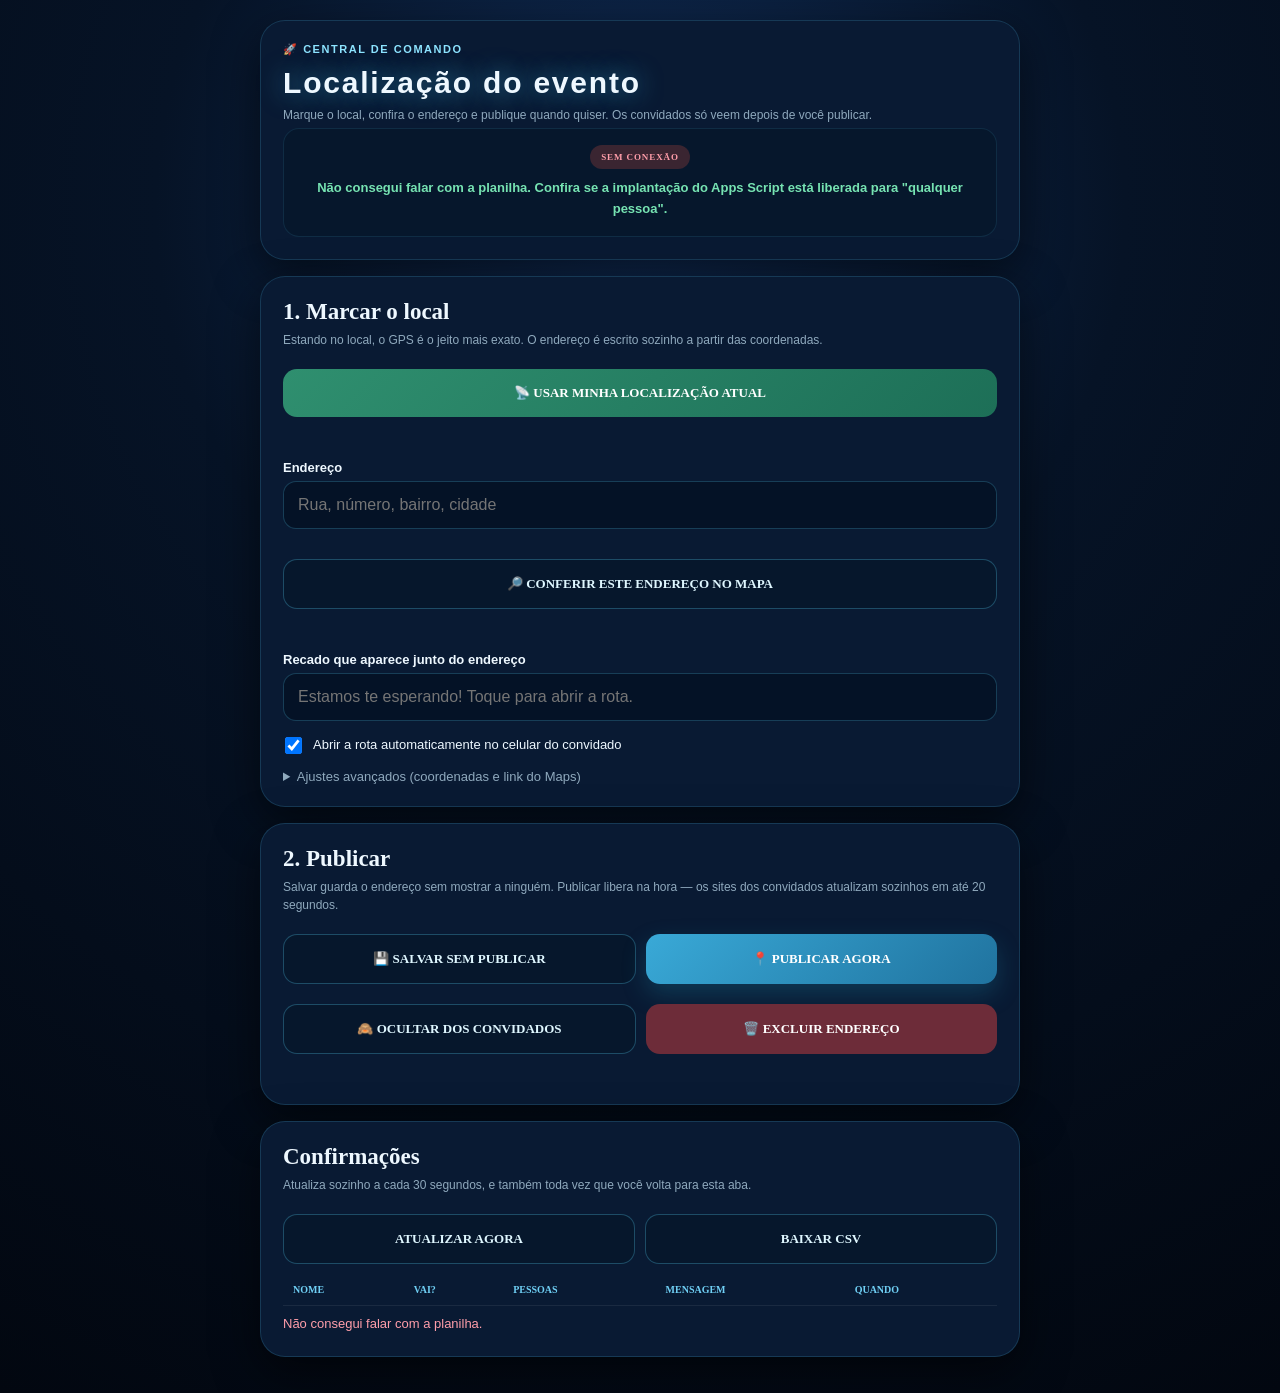
==== commit 3a422f63: "Update admin.html" ====
--- a/admin.html
+++ b/admin.html
@@ -39,6 +39,16 @@
 <body>
 <div class="admin">
 
+  <div class="admin-card" id="avisoVersao" hidden style="border-color:#ff9eaa66;background:#2a1520">
+    <h2 style="color:#ff9eaa">⚠️ O código da planilha está desatualizado</h2>
+    <p class="hint">Este painel precisa da versão 3 do backend. Na sua planilha, abra
+    <b>Extensões → Apps Script</b>, apague o código antigo, cole o arquivo
+    <b>google-apps-script.gs</b> novo, salve e faça
+    <b>Implantar → Gerenciar implantações → lápis → Versão: Nova → Implantar</b>.
+    Enquanto isso não for feito, salvar e publicar não vão funcionar.</p>
+    <p class="hint" id="versaoDetectada"></p>
+  </div>
+
   <div class="admin-card">
     <div class="mini-label">🚀 CENTRAL DE COMANDO</div>
     <h1>Localização do evento</h1>
@@ -102,8 +112,9 @@
 
   <div class="admin-card">
     <h2>Confirmações</h2>
+    <p class="hint">Atualiza sozinho a cada 30 segundos, e também toda vez que você volta para esta aba.</p>
     <div class="row">
-      <button class="ghost" onclick="carregarLista()">ATUALIZAR</button>
+      <button class="ghost" onclick="carregarLista()">ATUALIZAR AGORA</button>
       <button class="ghost" onclick="baixarCsv()">BAIXAR CSV</button>
     </div>
     <div id="stats"></div>
@@ -180,13 +191,14 @@
   const m = el("gpsMsg");
   try{
     const d = await chamar({action:"traduzir", lat: el("lat").value, lng: el("lng").value});
-    if(d.ok){
+    if(d.ok && d.endereco){
       el("endereco").value = d.endereco;
       m.className="msg";
       m.innerHTML = "Endereço encontrado. <span class='accuracy'>PRECISÃO ~" + precisao + " M</span><br>Confira se está certo e corrija se precisar — a rota usa as coordenadas, não o texto.";
     }else{
       m.className="msg err";
-      m.textContent = d.error + " Escreva o endereço à mão; as coordenadas do GPS já estão salvas.";
+      m.textContent = (d.error || "O código da planilha está desatualizado — atualize o Apps Script.") +
+        " As coordenadas do GPS já estão nos campos avançados; você pode escrever o endereço à mão.";
     }
   }catch(e){
     m.className="msg err";
@@ -202,7 +214,7 @@
   m.className="msg wait"; m.textContent="Procurando no mapa…";
   try{
     const d = await chamar({action:"traduzir", endereco: texto});
-    if(d.ok){
+    if(d.ok && d.endereco){
       el("endereco").value = d.endereco;
       el("lat").value = d.lat;
       el("lng").value = d.lng;
@@ -210,7 +222,7 @@
       m.textContent = d.exatidao === "ROOFTOP"
         ? "Encontrado no número exato. A rota vai levar direto à porta."
         : "Encontrado, mas de forma aproximada. Se puder, use o GPS no local para ficar exato.";
-    }else{ m.className="msg err"; m.textContent = d.error; }
+    }else{ m.className="msg err"; m.textContent = d.error || "O código da planilha está desatualizado — atualize o Apps Script."; }
   }catch(e){ m.className="msg err"; m.textContent="Não consegui falar com a planilha."; }
 }
 
@@ -244,13 +256,17 @@
       publicar: publicar ? "SIM" : "NAO",
       abrirAutomatico: el("abrirAutomatico").checked ? "SIM" : "NAO"
     });
-    if(d.ok){
+    if(d.ok && d.config){
       m.className="msg";
       m.textContent = publicar
         ? "Publicado. Os convidados já conseguem abrir a rota."
         : "Salvo. Ninguém está vendo ainda — clique em publicar quando quiser liberar.";
       aplicar(d);
-    }else{ m.className="msg err"; m.textContent = d.error; }
+    }else{
+      m.className="msg err";
+      m.textContent = d.error || "O código da planilha está desatualizado — atualize o Apps Script e crie uma nova versão da implantação.";
+      checarVersao();
+    }
   }catch(e){ m.className="msg err"; m.textContent="Não consegui falar com a planilha."; }
 }
 
@@ -320,7 +336,14 @@
   const m = el("listMsg"); m.className="msg wait"; m.textContent="Carregando…";
   try{
     const d = await chamar({action:"list"});
-    if(!d.ok){ m.className="msg err"; m.textContent=d.error; return; }
+    if(!d.ok){
+      m.className="msg err";
+      m.textContent = /senha/i.test(d.error || "")
+        ? "O código da planilha ainda é o antigo (ele pede senha para listar). Atualize o Apps Script e crie uma nova versão da implantação."
+        : d.error;
+      checarVersao();
+      return;
+    }
     ultimaLista = d.items || [];
     const sim = ultimaLista.filter(x=>x.attending==="sim");
     el("stats").innerHTML =
@@ -331,7 +354,11 @@
       '<tr><td>'+esc(x.name)+'</td><td class="'+(x.attending==="sim"?"yes":"no")+'">'+
       (x.attending==="sim"?"SIM 🚀":"NÃO 🌙")+'</td><td>'+(x.guests||0)+'</td><td>'+
       esc(x.message||"")+'</td><td>'+esc(x.date||"")+'</td></tr>').join("");
-    m.className="msg"; m.textContent = ultimaLista.length ? "" : "Ninguém respondeu ainda.";
+    const hora = new Date().toLocaleTimeString("pt-BR",{hour:"2-digit",minute:"2-digit",second:"2-digit"});
+    m.className="msg";
+    m.textContent = ultimaLista.length
+      ? "Última verificação às " + hora + " — " + ultimaLista.length + " resposta(s)."
+      : "Ninguém respondeu ainda. (Verificado às " + hora + ".)";
   }catch(e){ m.className="msg err"; m.textContent="Não consegui falar com a planilha."; }
 }
 
@@ -348,7 +375,23 @@
 
 function esc(s){return String(s==null?"":s).replace(/[&<>"']/g,m=>({"&":"&amp;","<":"&lt;",">":"&gt;",'"':"&quot;","'":"&#039;"}[m]))}
 
+async function checarVersao(){
+  try{
+    const d = await chamar({action:"ping"});
+    const antigo = !d || d.versao !== 3;
+    el("avisoVersao").hidden = !antigo;
+    if(antigo) el("versaoDetectada").textContent =
+      "Versão detectada na planilha: " + ((d && d.versao) ? d.versao : "desconhecida") + ".";
+  }catch(e){ /* o status já avisa sobre conexão */ }
+}
+
+checarVersao();
 carregarStatus();
 carregarLista();
+
+setInterval(function(){ carregarLista(); carregarStatus(); }, 30000);
+document.addEventListener("visibilitychange", function(){
+  if(!document.hidden){ carregarLista(); carregarStatus(); }
+});
 </script>
 </body></html>
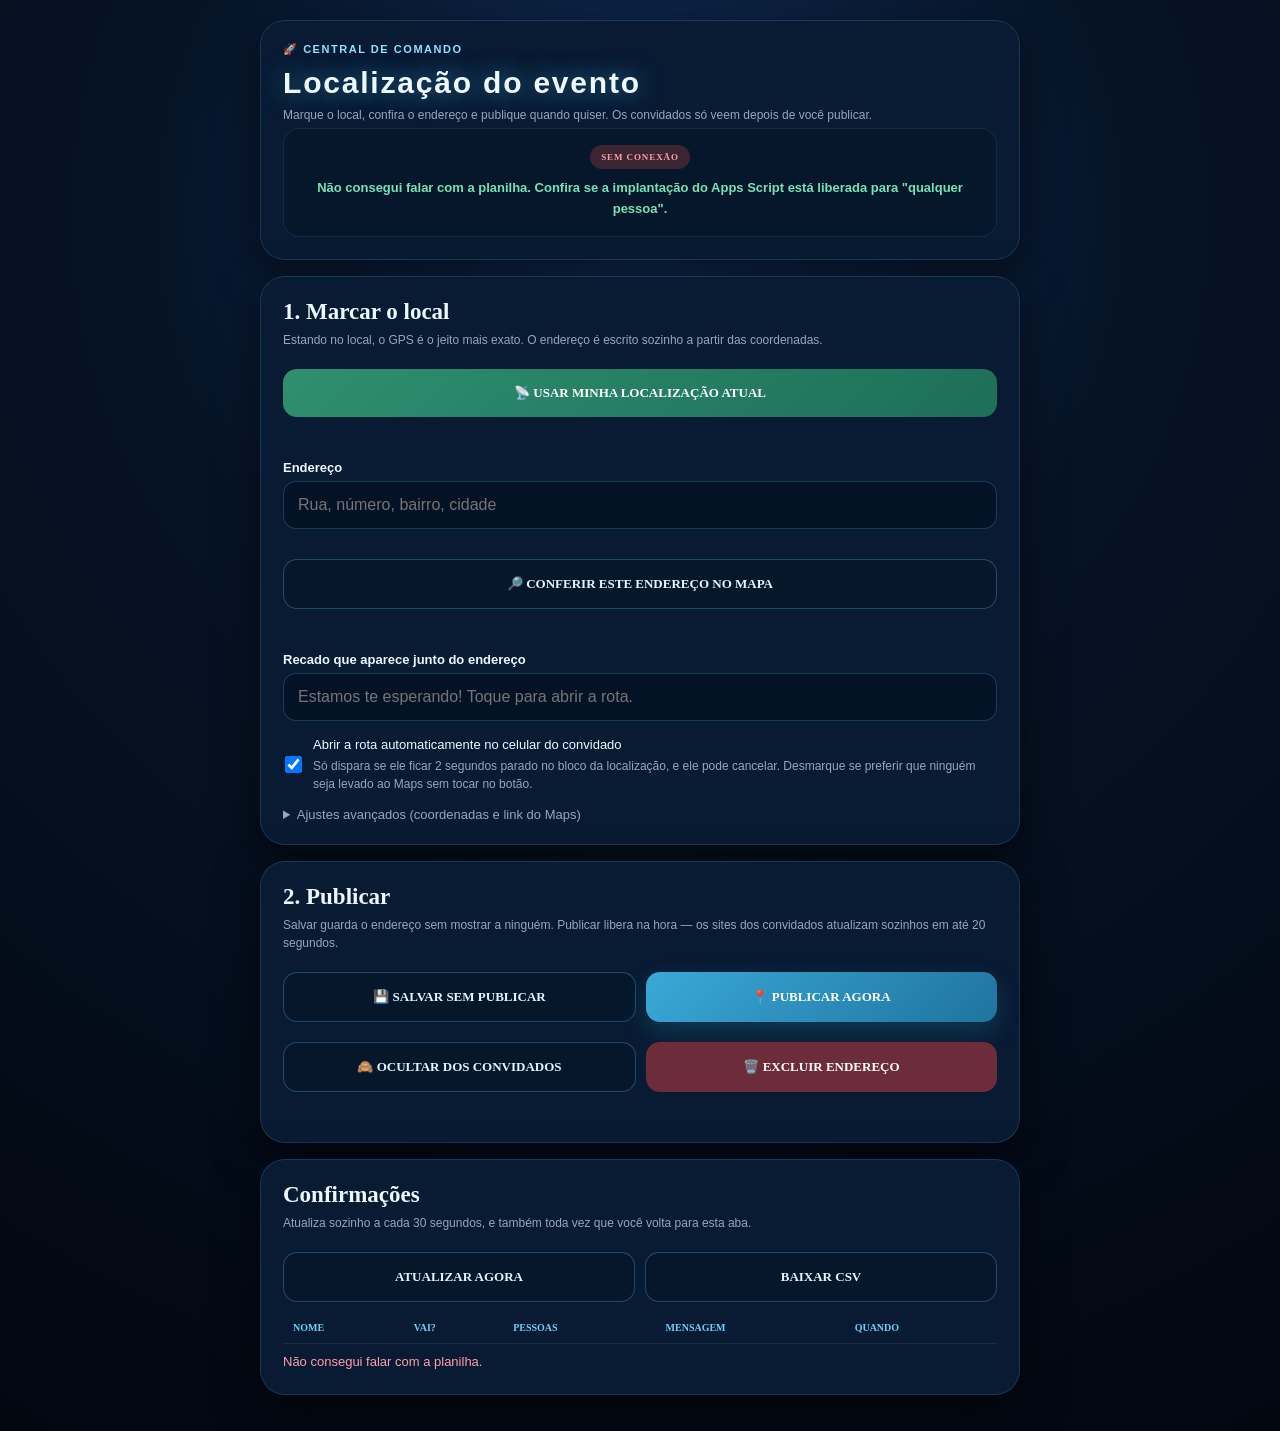
==== commit 52a87315: "up" ====
--- a/admin.html
+++ b/admin.html
@@ -79,7 +79,8 @@
 
     <div class="switch">
       <input type="checkbox" id="abrirAutomatico" checked>
-      <label for="abrirAutomatico" style="margin:0">Abrir a rota automaticamente no celular do convidado</label>
+      <label for="abrirAutomatico" style="margin:0">Abrir a rota automaticamente no celular do convidado
+      <span class="hint" style="display:block;margin-top:3px">Só dispara se ele ficar 2 segundos parado no bloco da localização, e ele pode cancelar. Desmarque se preferir que ninguém seja levado ao Maps sem tocar no botão.</span></label>
     </div>
 
     <details>
--- a/styles.css
+++ b/styles.css
@@ -37,3 +37,6 @@
 .link-btn{background:none;border:0;margin:0;padding:0;width:auto;color:#9db5ca;font:inherit;text-decoration:underline;cursor:pointer;box-shadow:none}
 @media(max-width:650px){.location-actions-row{grid-template-columns:1fr}}
 @media(prefers-reduced-motion:reduce){*{animation:none!important;transition:none!important}}
+
+/* o atributo hidden precisa vencer o display dos blocos acima */
+[hidden]{display:none!important}
